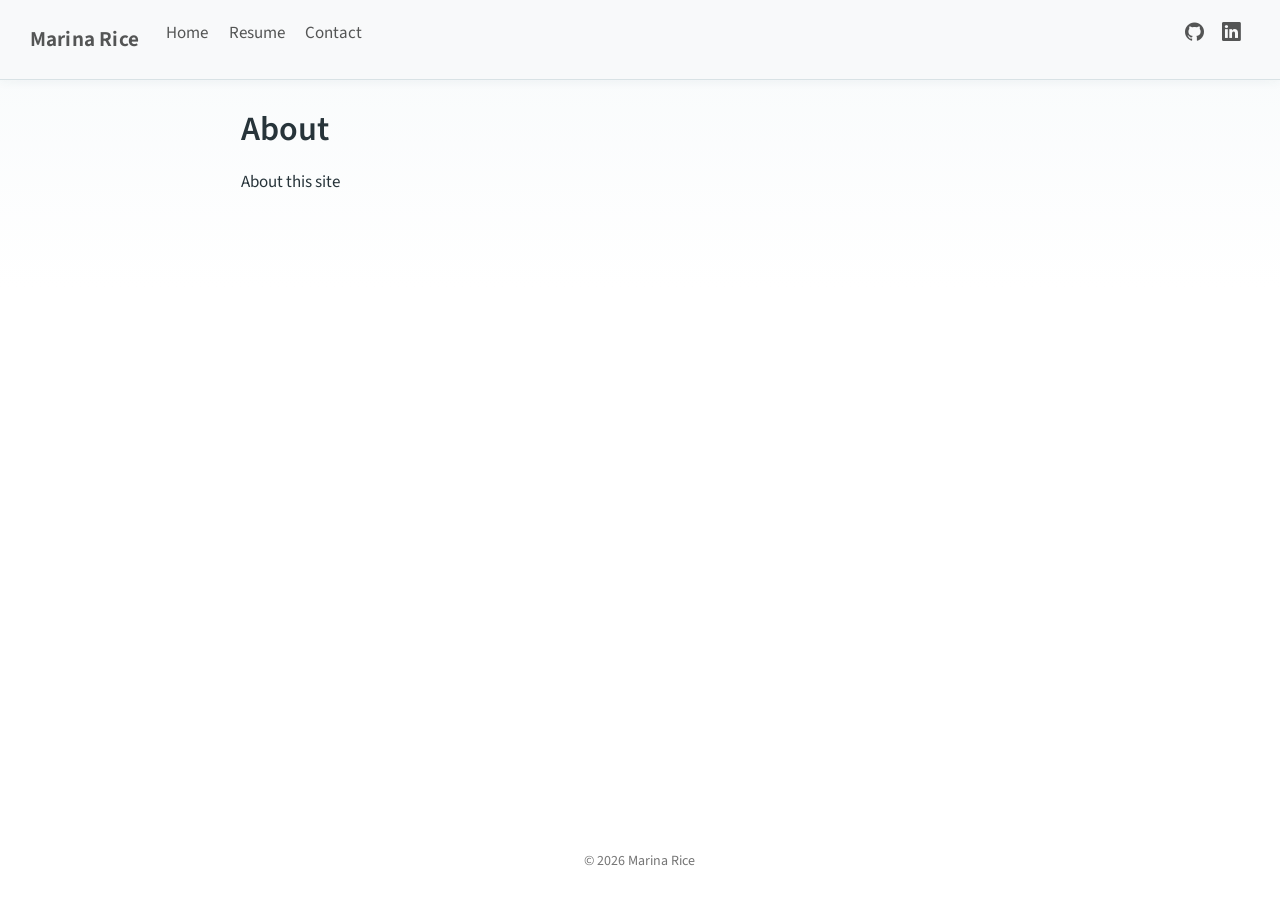
==== about.html @ 22e2a281 "Built site for gh-pages" ====
<!DOCTYPE html>
<html xmlns="http://www.w3.org/1999/xhtml" lang="en" xml:lang="en"><head>

<meta charset="utf-8">
<meta name="generator" content="quarto-1.9.38">

<meta name="viewport" content="width=device-width, initial-scale=1.0, user-scalable=yes">


<title>About – Marina Rice</title>
<style>
/* Default styles provided by pandoc.
** See https://pandoc.org/MANUAL.html#variables-for-html for config info.
*/
code{white-space: pre-wrap;}
span.smallcaps{font-variant: small-caps;}
div.columns{display: flex; gap: min(4vw, 1.5em);}
div.column{flex: auto; overflow-x: auto;}
div.hanging-indent{margin-left: 1.5em; text-indent: -1.5em;}
ul.task-list{list-style: none;}
ul.task-list li input[type="checkbox"] {
  width: 0.8em;
  margin: 0 0.8em 0.2em -1em; /* quarto-specific, see https://github.com/quarto-dev/quarto-cli/issues/4556 */ 
  vertical-align: middle;
}
</style>


<script src="site_libs/quarto-nav/quarto-nav.js"></script>
<script src="site_libs/quarto-nav/headroom.min.js"></script>
<script src="site_libs/clipboard/clipboard.min.js"></script>
<script src="site_libs/quarto-html/quarto.js" type="module"></script>
<script src="site_libs/quarto-html/tabsets/tabsets.js" type="module"></script>
<script src="site_libs/quarto-html/popper.min.js"></script>
<script src="site_libs/quarto-html/tippy.umd.min.js"></script>
<script src="site_libs/quarto-html/anchor.min.js"></script>
<link href="site_libs/quarto-html/tippy.css" rel="stylesheet">
<link href="site_libs/quarto-html/quarto-syntax-highlighting-15634bcf2e68342d4ad2dfa704d543f6.css" rel="stylesheet" id="quarto-text-highlighting-styles">
<script src="site_libs/bootstrap/bootstrap.min.js"></script>
<link href="site_libs/bootstrap/bootstrap-icons.css" rel="stylesheet">
<link href="site_libs/bootstrap/bootstrap-c7ab57aa33037bad7520c6cb9ec7d6ec.min.css" rel="stylesheet" append-hash="true" id="quarto-bootstrap" data-mode="light">
<script id="quarto-search-options" type="application/json">{
  "language": {
    "search-no-results-text": "No results",
    "search-matching-documents-text": "matching documents",
    "search-copy-link-title": "Copy link to search",
    "search-hide-matches-text": "Hide additional matches",
    "search-more-match-text": "more match in this document",
    "search-more-matches-text": "more matches in this document",
    "search-clear-button-title": "Clear",
    "search-text-placeholder": "",
    "search-detached-cancel-button-title": "Cancel",
    "search-submit-button-title": "Submit",
    "search-label": "Search"
  }
}</script>
<style>html{ scroll-behavior: smooth; }</style>


<link rel="stylesheet" href="styles.css">
</head>

<body class="nav-fixed fullcontent quarto-light">

<div id="quarto-search-results"></div>
  <header id="quarto-header" class="headroom fixed-top">
    <nav class="navbar navbar-expand-lg " data-bs-theme="dark">
      <div class="navbar-container container-fluid">
      <div class="navbar-brand-container mx-auto">
    <a class="navbar-brand" href="./index.html">
    <span class="navbar-title">Marina Rice</span>
    </a>
  </div>
          <button class="navbar-toggler" type="button" data-bs-toggle="collapse" data-bs-target="#navbarCollapse" aria-controls="navbarCollapse" role="menu" aria-expanded="false" aria-label="Toggle navigation" onclick="if (window.quartoToggleHeadroom) { window.quartoToggleHeadroom(); }">
  <span class="navbar-toggler-icon"></span>
</button>
          <div class="collapse navbar-collapse" id="navbarCollapse">
            <ul class="navbar-nav navbar-nav-scroll me-auto">
  <li class="nav-item">
    <a class="nav-link" href="./index.html"> 
<span class="menu-text">Home</span></a>
  </li>  
  <li class="nav-item">
    <a class="nav-link" href="./resume.html"> 
<span class="menu-text">Resume</span></a>
  </li>  
  <li class="nav-item">
    <a class="nav-link" href="./contact.html"> 
<span class="menu-text">Contact</span></a>
  </li>  
</ul>
            <ul class="navbar-nav navbar-nav-scroll ms-auto">
  <li class="nav-item compact">
    <a class="nav-link" href="https://github.com/riceroni18"> <i class="bi bi-github" role="img" aria-label="GitHub">
</i> 
<span class="menu-text"></span></a>
  </li>  
  <li class="nav-item compact">
    <a class="nav-link" href="https://www.linkedin.com/in/marina-rice-3071a1a9"> <i class="bi bi-linkedin" role="img" aria-label="LinkedIn">
</i> 
<span class="menu-text"></span></a>
  </li>  
</ul>
          </div> <!-- /navcollapse -->
            <div class="quarto-navbar-tools">
</div>
      </div> <!-- /container-fluid -->
    </nav>
</header>
<!-- content -->
<div id="quarto-content" class="quarto-container page-columns page-rows-contents page-layout-article page-navbar">
<!-- sidebar -->
<!-- margin-sidebar -->
    
<!-- main -->
<main class="content" id="quarto-document-content">

<header id="title-block-header" class="quarto-title-block default">
<div class="quarto-title">
<h1 class="title">About</h1>
</div>



<div class="quarto-title-meta">

    
  
    
  </div>
  


</header>


<p>About this site</p>



</main> <!-- /main -->
<script id="quarto-html-after-body" type="application/javascript">
  window.document.addEventListener("DOMContentLoaded", function (event) {
    const icon = "";
    const anchorJS = new window.AnchorJS();
    anchorJS.options = {
      placement: 'right',
      icon: icon
    };
    anchorJS.add('.anchored');
    const isCodeAnnotation = (el) => {
      for (const clz of el.classList) {
        if (clz.startsWith('code-annotation-')) {                     
          return true;
        }
      }
      return false;
    }
    const onCopySuccess = function(e) {
      // button target
      const button = e.trigger;
      // don't keep focus
      button.blur();
      // flash "checked"
      button.classList.add('code-copy-button-checked');
      var currentTitle = button.getAttribute("title");
      button.setAttribute("title", "Copied!");
      let tooltip;
      if (window.bootstrap) {
        button.setAttribute("data-bs-toggle", "tooltip");
        button.setAttribute("data-bs-placement", "left");
        button.setAttribute("data-bs-title", "Copied!");
        tooltip = new bootstrap.Tooltip(button, 
          { trigger: "manual", 
            customClass: "code-copy-button-tooltip",
            offset: [0, -8]});
        tooltip.show();    
      }
      setTimeout(function() {
        if (tooltip) {
          tooltip.hide();
          button.removeAttribute("data-bs-title");
          button.removeAttribute("data-bs-toggle");
          button.removeAttribute("data-bs-placement");
        }
        button.setAttribute("title", currentTitle);
        button.classList.remove('code-copy-button-checked');
      }, 1000);
      // clear code selection
      e.clearSelection();
    }
    const getTextToCopy = function(trigger) {
      const outerScaffold = trigger.parentElement.cloneNode(true);
      const codeEl = outerScaffold.querySelector('code');
      for (const childEl of codeEl.children) {
        if (isCodeAnnotation(childEl)) {
          childEl.remove();
        }
      }
      return codeEl.innerText;
    }
    const clipboard = new window.ClipboardJS('.code-copy-button:not([data-in-quarto-modal])', {
      text: getTextToCopy
    });
    clipboard.on('success', onCopySuccess);
    if (window.document.getElementById('quarto-embedded-source-code-modal')) {
      const clipboardModal = new window.ClipboardJS('.code-copy-button[data-in-quarto-modal]', {
        text: getTextToCopy,
        container: window.document.getElementById('quarto-embedded-source-code-modal')
      });
      clipboardModal.on('success', onCopySuccess);
    }
      var localhostRegex = new RegExp(/^(?:http|https):\/\/localhost\:?[0-9]*\//);
      var mailtoRegex = new RegExp(/^mailto:/);
        var filterRegex = new RegExp('/' + window.location.host + '/');
      var isInternal = (href) => {
          return filterRegex.test(href) || localhostRegex.test(href) || mailtoRegex.test(href);
      }
      // Inspect non-navigation links and adorn them if external
     var links = window.document.querySelectorAll('a[href]:not(.nav-link):not(.navbar-brand):not(.toc-action):not(.sidebar-link):not(.sidebar-item-toggle):not(.pagination-link):not(.no-external):not([aria-hidden]):not(.dropdown-item):not(.quarto-navigation-tool):not(.about-link)');
      for (var i=0; i<links.length; i++) {
        const link = links[i];
        if (!isInternal(link.href)) {
          // undo the damage that might have been done by quarto-nav.js in the case of
          // links that we want to consider external
          if (link.dataset.originalHref !== undefined) {
            link.href = link.dataset.originalHref;
          }
        }
      }
    function tippyHover(el, contentFn, onTriggerFn, onUntriggerFn) {
      const config = {
        allowHTML: true,
        maxWidth: 500,
        delay: 100,
        arrow: false,
        appendTo: function(el) {
            return el.parentElement;
        },
        interactive: true,
        interactiveBorder: 10,
        theme: 'quarto',
        placement: 'bottom-start',
      };
      if (contentFn) {
        config.content = contentFn;
      }
      if (onTriggerFn) {
        config.onTrigger = onTriggerFn;
      }
      if (onUntriggerFn) {
        config.onUntrigger = onUntriggerFn;
      }
      window.tippy(el, config); 
    }
    const noterefs = window.document.querySelectorAll('a[role="doc-noteref"]');
    for (var i=0; i<noterefs.length; i++) {
      const ref = noterefs[i];
      tippyHover(ref, function() {
        // use id or data attribute instead here
        let href = ref.getAttribute('data-footnote-href') || ref.getAttribute('href');
        try { href = new URL(href).hash; } catch {}
        const id = href.replace(/^#\/?/, "");
        const note = window.document.getElementById(id);
        if (note) {
          return note.innerHTML;
        } else {
          return "";
        }
      });
    }
    const xrefs = window.document.querySelectorAll('a.quarto-xref');
    const processXRef = (id, note) => {
      // Strip column container classes
      const stripColumnClz = (el) => {
        el.classList.remove("page-full", "page-columns");
        if (el.children) {
          for (const child of el.children) {
            stripColumnClz(child);
          }
        }
      }
      stripColumnClz(note)
      if (id === null || id.startsWith('sec-')) {
        // Special case sections, only their first couple elements
        const container = document.createElement("div");
        if (note.children && note.children.length > 2) {
          container.appendChild(note.children[0].cloneNode(true));
          for (let i = 1; i < note.children.length; i++) {
            const child = note.children[i];
            if (child.tagName === "P" && child.innerText === "") {
              continue;
            } else {
              container.appendChild(child.cloneNode(true));
              break;
            }
          }
          if (window.Quarto?.typesetMath) {
            window.Quarto.typesetMath(container);
          }
          return container.innerHTML
        } else {
          if (window.Quarto?.typesetMath) {
            window.Quarto.typesetMath(note);
          }
          return note.innerHTML;
        }
      } else {
        // Remove any anchor links if they are present
        const anchorLink = note.querySelector('a.anchorjs-link');
        if (anchorLink) {
          anchorLink.remove();
        }
        if (window.Quarto?.typesetMath) {
          window.Quarto.typesetMath(note);
        }
        if (note.classList.contains("callout")) {
          return note.outerHTML;
        } else {
          return note.innerHTML;
        }
      }
    }
    for (var i=0; i<xrefs.length; i++) {
      const xref = xrefs[i];
      tippyHover(xref, undefined, function(instance) {
        instance.disable();
        let url = xref.getAttribute('href');
        let hash = undefined; 
        if (url.startsWith('#')) {
          hash = url;
        } else {
          try { hash = new URL(url).hash; } catch {}
        }
        if (hash) {
          const id = hash.replace(/^#\/?/, "");
          const note = window.document.getElementById(id);
          if (note !== null) {
            try {
              const html = processXRef(id, note.cloneNode(true));
              instance.setContent(html);
            } finally {
              instance.enable();
              instance.show();
            }
          } else {
            // See if we can fetch this
            fetch(url.split('#')[0])
            .then(res => res.text())
            .then(html => {
              const parser = new DOMParser();
              const htmlDoc = parser.parseFromString(html, "text/html");
              const note = htmlDoc.getElementById(id);
              if (note !== null) {
                const html = processXRef(id, note);
                instance.setContent(html);
              } 
            }).finally(() => {
              instance.enable();
              instance.show();
            });
          }
        } else {
          // See if we can fetch a full url (with no hash to target)
          // This is a special case and we should probably do some content thinning / targeting
          fetch(url)
          .then(res => res.text())
          .then(html => {
            const parser = new DOMParser();
            const htmlDoc = parser.parseFromString(html, "text/html");
            const note = htmlDoc.querySelector('main.content');
            if (note !== null) {
              // This should only happen for chapter cross references
              // (since there is no id in the URL)
              // remove the first header
              if (note.children.length > 0 && note.children[0].tagName === "HEADER") {
                note.children[0].remove();
              }
              const html = processXRef(null, note);
              instance.setContent(html);
            } 
          }).finally(() => {
            instance.enable();
            instance.show();
          });
        }
      }, function(instance) {
      });
    }
        let selectedAnnoteEl;
        const selectorForAnnotation = ( cell, annotation) => {
          let cellAttr = 'data-code-cell="' + cell + '"';
          let lineAttr = 'data-code-annotation="' +  annotation + '"';
          const selector = 'span[' + cellAttr + '][' + lineAttr + ']';
          return selector;
        }
        const selectCodeLines = (annoteEl) => {
          const doc = window.document;
          const targetCell = annoteEl.getAttribute("data-target-cell");
          const targetAnnotation = annoteEl.getAttribute("data-target-annotation");
          const annoteSpan = window.document.querySelector(selectorForAnnotation(targetCell, targetAnnotation));
          const lines = annoteSpan.getAttribute("data-code-lines").split(",");
          const lineIds = lines.map((line) => {
            return targetCell + "-" + line;
          })
          let top = null;
          let height = null;
          let parent = null;
          if (lineIds.length > 0) {
              //compute the position of the single el (top and bottom and make a div)
              const el = window.document.getElementById(lineIds[0]);
              top = el.offsetTop;
              height = el.offsetHeight;
              parent = el.parentElement.parentElement;
            if (lineIds.length > 1) {
              const lastEl = window.document.getElementById(lineIds[lineIds.length - 1]);
              const bottom = lastEl.offsetTop + lastEl.offsetHeight;
              height = bottom - top;
            }
            if (top !== null && height !== null && parent !== null) {
              // cook up a div (if necessary) and position it 
              let div = window.document.getElementById("code-annotation-line-highlight");
              if (div === null) {
                div = window.document.createElement("div");
                div.setAttribute("id", "code-annotation-line-highlight");
                div.style.position = 'absolute';
                parent.appendChild(div);
              }
              div.style.top = top - 2 + "px";
              div.style.height = height + 4 + "px";
              div.style.left = 0;
              let gutterDiv = window.document.getElementById("code-annotation-line-highlight-gutter");
              if (gutterDiv === null) {
                gutterDiv = window.document.createElement("div");
                gutterDiv.setAttribute("id", "code-annotation-line-highlight-gutter");
                gutterDiv.style.position = 'absolute';
                const codeCell = window.document.getElementById(targetCell);
                const gutter = codeCell.querySelector('.code-annotation-gutter');
                gutter.appendChild(gutterDiv);
              }
              gutterDiv.style.top = top - 2 + "px";
              gutterDiv.style.height = height + 4 + "px";
            }
            selectedAnnoteEl = annoteEl;
          }
        };
        const unselectCodeLines = () => {
          const elementsIds = ["code-annotation-line-highlight", "code-annotation-line-highlight-gutter"];
          elementsIds.forEach((elId) => {
            const div = window.document.getElementById(elId);
            if (div) {
              div.remove();
            }
          });
          selectedAnnoteEl = undefined;
        };
          // Handle positioning of the toggle
      window.addEventListener(
        "resize",
        throttle(() => {
          elRect = undefined;
          if (selectedAnnoteEl) {
            selectCodeLines(selectedAnnoteEl);
          }
        }, 10)
      );
      function throttle(fn, ms) {
      let throttle = false;
      let timer;
        return (...args) => {
          if(!throttle) { // first call gets through
              fn.apply(this, args);
              throttle = true;
          } else { // all the others get throttled
              if(timer) clearTimeout(timer); // cancel #2
              timer = setTimeout(() => {
                fn.apply(this, args);
                timer = throttle = false;
              }, ms);
          }
        };
      }
        // Attach click handler to the DT
        const annoteDls = window.document.querySelectorAll('dt[data-target-cell]');
        for (const annoteDlNode of annoteDls) {
          annoteDlNode.addEventListener('click', (event) => {
            const clickedEl = event.target;
            if (clickedEl !== selectedAnnoteEl) {
              unselectCodeLines();
              const activeEl = window.document.querySelector('dt[data-target-cell].code-annotation-active');
              if (activeEl) {
                activeEl.classList.remove('code-annotation-active');
              }
              selectCodeLines(clickedEl);
              clickedEl.classList.add('code-annotation-active');
            } else {
              // Unselect the line
              unselectCodeLines();
              clickedEl.classList.remove('code-annotation-active');
            }
          });
        }
    const findCites = (el) => {
      const parentEl = el.parentElement;
      if (parentEl) {
        const cites = parentEl.dataset.cites;
        if (cites) {
          return {
            el,
            cites: cites.split(' ')
          };
        } else {
          return findCites(el.parentElement)
        }
      } else {
        return undefined;
      }
    };
    var bibliorefs = window.document.querySelectorAll('a[role="doc-biblioref"]');
    for (var i=0; i<bibliorefs.length; i++) {
      const ref = bibliorefs[i];
      const citeInfo = findCites(ref);
      if (citeInfo) {
        tippyHover(citeInfo.el, function() {
          var popup = window.document.createElement('div');
          citeInfo.cites.forEach(function(cite) {
            var citeDiv = window.document.createElement('div');
            citeDiv.classList.add('hanging-indent');
            citeDiv.classList.add('csl-entry');
            var biblioDiv = window.document.getElementById('ref-' + cite);
            if (biblioDiv) {
              citeDiv.innerHTML = biblioDiv.innerHTML;
            }
            popup.appendChild(citeDiv);
          });
          return popup.innerHTML;
        });
      }
    }
  });
  </script>
</div> <!-- /content -->
<footer class="footer">
  <div class="nav-footer">
    <div class="nav-footer-left">
      &nbsp;
    </div>   
    <div class="nav-footer-center">
<p>© 2026 Marina Rice</p>
</div>
    <div class="nav-footer-right">
      &nbsp;
    </div>
  </div>
</footer>




<script src="site_libs/quarto-html/zenscroll-min.js"></script>
</body></html>
---- site_libs/quarto-html/tippy.css ----
.tippy-box[data-animation=fade][data-state=hidden]{opacity:0}[data-tippy-root]{max-width:calc(100vw - 10px)}.tippy-box{position:relative;background-color:#333;color:#fff;border-radius:4px;font-size:14px;line-height:1.4;white-space:normal;outline:0;transition-property:transform,visibility,opacity}.tippy-box[data-placement^=top]>.tippy-arrow{bottom:0}.tippy-box[data-placement^=top]>.tippy-arrow:before{bottom:-7px;left:0;border-width:8px 8px 0;border-top-color:initial;transform-origin:center top}.tippy-box[data-placement^=bottom]>.tippy-arrow{top:0}.tippy-box[data-placement^=bottom]>.tippy-arrow:before{top:-7px;left:0;border-width:0 8px 8px;border-bottom-color:initial;transform-origin:center bottom}.tippy-box[data-placement^=left]>.tippy-arrow{right:0}.tippy-box[data-placement^=left]>.tippy-arrow:before{border-width:8px 0 8px 8px;border-left-color:initial;right:-7px;transform-origin:center left}.tippy-box[data-placement^=right]>.tippy-arrow{left:0}.tippy-box[data-placement^=right]>.tippy-arrow:before{left:-7px;border-width:8px 8px 8px 0;border-right-color:initial;transform-origin:center right}.tippy-box[data-inertia][data-state=visible]{transition-timing-function:cubic-bezier(.54,1.5,.38,1.11)}.tippy-arrow{width:16px;height:16px;color:#333}.tippy-arrow:before{content:"";position:absolute;border-color:transparent;border-style:solid}.tippy-content{position:relative;padding:5px 9px;z-index:1}
---- site_libs/quarto-html/quarto-syntax-highlighting-15634bcf2e68342d4ad2dfa704d543f6.css ----
/* quarto syntax highlight colors */
:root {
  --quarto-hl-ot-color: #003B4F;
  --quarto-hl-at-color: #657422;
  --quarto-hl-ss-color: #20794D;
  --quarto-hl-an-color: #5E5E5E;
  --quarto-hl-fu-color: #4758AB;
  --quarto-hl-st-color: #20794D;
  --quarto-hl-cf-color: #003B4F;
  --quarto-hl-op-color: #5E5E5E;
  --quarto-hl-er-color: #AD0000;
  --quarto-hl-bn-color: #AD0000;
  --quarto-hl-al-color: #AD0000;
  --quarto-hl-va-color: #111111;
  --quarto-hl-bu-color: inherit;
  --quarto-hl-ex-color: inherit;
  --quarto-hl-pp-color: #AD0000;
  --quarto-hl-in-color: #5E5E5E;
  --quarto-hl-vs-color: #20794D;
  --quarto-hl-wa-color: #5E5E5E;
  --quarto-hl-do-color: #5E5E5E;
  --quarto-hl-im-color: #00769E;
  --quarto-hl-ch-color: #20794D;
  --quarto-hl-dt-color: #AD0000;
  --quarto-hl-fl-color: #AD0000;
  --quarto-hl-co-color: #5E5E5E;
  --quarto-hl-cv-color: #5E5E5E;
  --quarto-hl-cn-color: #8f5902;
  --quarto-hl-sc-color: #5E5E5E;
  --quarto-hl-dv-color: #AD0000;
  --quarto-hl-kw-color: #003B4F;
}

/* other quarto variables */
:root {
  --quarto-font-monospace: SFMono-Regular, Menlo, Monaco, Consolas, "Liberation Mono", "Courier New", monospace;
}

/* syntax highlight based on Pandoc's rules */
pre > code.sourceCode > span {
  color: #003B4F;
}

code.sourceCode > span {
  color: #003B4F;
}

div.sourceCode,
div.sourceCode pre.sourceCode {
  color: #003B4F;
}

/* Normal */
code span {
  color: #003B4F;
}

/* Alert */
code span.al {
  color: #AD0000;
  font-style: inherit;
}

/* Annotation */
code span.an {
  color: #5E5E5E;
  font-style: inherit;
}

/* Attribute */
code span.at {
  color: #657422;
  font-style: inherit;
}

/* BaseN */
code span.bn {
  color: #AD0000;
  font-style: inherit;
}

/* BuiltIn */
code span.bu {
  font-style: inherit;
}

/* ControlFlow */
code span.cf {
  color: #003B4F;
  font-weight: bold;
  font-style: inherit;
}

/* Char */
code span.ch {
  color: #20794D;
  font-style: inherit;
}

/* Constant */
code span.cn {
  color: #8f5902;
  font-style: inherit;
}

/* Comment */
code span.co {
  color: #5E5E5E;
  font-style: inherit;
}

/* CommentVar */
code span.cv {
  color: #5E5E5E;
  font-style: italic;
}

/* Documentation */
code span.do {
  color: #5E5E5E;
  font-style: italic;
}

/* DataType */
code span.dt {
  color: #AD0000;
  font-style: inherit;
}

/* DecVal */
code span.dv {
  color: #AD0000;
  font-style: inherit;
}

/* Error */
code span.er {
  color: #AD0000;
  font-style: inherit;
}

/* Extension */
code span.ex {
  font-style: inherit;
}

/* Float */
code span.fl {
  color: #AD0000;
  font-style: inherit;
}

/* Function */
code span.fu {
  color: #4758AB;
  font-style: inherit;
}

/* Import */
code span.im {
  color: #00769E;
  font-style: inherit;
}

/* Information */
code span.in {
  color: #5E5E5E;
  font-style: inherit;
}

/* Keyword */
code span.kw {
  color: #003B4F;
  font-weight: bold;
  font-style: inherit;
}

/* Operator */
code span.op {
  color: #5E5E5E;
  font-style: inherit;
}

/* Other */
code span.ot {
  color: #003B4F;
  font-style: inherit;
}

/* Preprocessor */
code span.pp {
  color: #AD0000;
  font-style: inherit;
}

/* SpecialChar */
code span.sc {
  color: #5E5E5E;
  font-style: inherit;
}

/* SpecialString */
code span.ss {
  color: #20794D;
  font-style: inherit;
}

/* String */
code span.st {
  color: #20794D;
  font-style: inherit;
}

/* Variable */
code span.va {
  color: #111111;
  font-style: inherit;
}

/* VerbatimString */
code span.vs {
  color: #20794D;
  font-style: inherit;
}

/* Warning */
code span.wa {
  color: #5E5E5E;
  font-style: italic;
}

.prevent-inlining {
  content: "</";
}

/*# sourceMappingURL=f23921c56f73e400b49028c9186a1aa0.css.map */
---- styles.css ----
/* ---------- Site colors ---------- */

:root {
  --primary: #315f72;
  --primary-dark: #234653;
  --accent: #8a6f9e;
  --soft-blue: #eef5f7;
  --soft-purple: #f4f0f7;
  --text: #27343a;
  --muted: #5d6a70;
  --border: #d9e2e5;
  --card-background: #ffffff;
}

/* ---------- General page styling ---------- */

body {
  color: var(--text);
  background:
    linear-gradient(
      180deg,
      #f7fafb 0%,
      #ffffff 32%,
      #ffffff 100%
    );
}

main {
  max-width: 1150px;
}

p,
li {
  line-height: 1.75;
}

h2 {
  margin-top: 4rem;
  margin-bottom: 1.25rem;
  padding-bottom: 0.55rem;
  border-bottom: 2px solid var(--border);
  color: var(--primary-dark);
}

h2::after {
  content: "";
  display: block;
  width: 65px;
  height: 3px;
  margin-top: 0.55rem;
  background: linear-gradient(
    90deg,
    var(--primary),
    var(--accent)
  );
  border-radius: 999px;
}

/* ---------- Navigation ---------- */

.navbar {
  border-bottom: 1px solid var(--border);
  box-shadow: 0 2px 10px rgba(35, 70, 83, 0.05);
}

.navbar-brand {
  font-weight: 650;
  letter-spacing: 0.01em;
}

/* ---------- Hero section ---------- */

.hero {
  position: relative;
  overflow: hidden;
  text-align: center;
  max-width: 1000px;
  margin: 0 auto 2rem;
  padding: 6rem 2rem 5rem;
  border-radius: 0 0 28px 28px;
  background:
    radial-gradient(
      circle at top right,
      rgba(138, 111, 158, 0.13),
      transparent 32%
    ),
    radial-gradient(
      circle at bottom left,
      rgba(49, 95, 114, 0.14),
      transparent 34%
    );
}

.hero::before {
  content: "";
  position: absolute;
  top: 38px;
  right: 8%;
  width: 90px;
  height: 90px;
  border: 2px solid rgba(49, 95, 114, 0.12);
  border-radius: 50%;
}

.hero::after {
  content: "";
  position: absolute;
  bottom: 42px;
  left: 8%;
  width: 55px;
  height: 55px;
  background: rgba(138, 111, 158, 0.09);
  border-radius: 16px;
  transform: rotate(25deg);
}

.hero > * {
  position: relative;
  z-index: 1;
}

.hero h1 {
  margin-bottom: 0.8rem;
  font-size: clamp(3rem, 7vw, 5rem);
  font-weight: 750;
  letter-spacing: -0.04em;
  color: var(--primary-dark);
}

.hero h2 {
  margin-top: 2.5rem;
  border-bottom: none;
  font-size: 1.55rem;
  font-weight: 500;
  color: var(--primary);
}

.hero h2::after {
  display: none;
}

.hero p {
  max-width: 780px;
  margin: 0 auto 2rem;
  font-size: 1.12rem;
  color: var(--muted);
}

.hero em {
  display: block;
  max-width: 760px;
  margin: 0 auto 1.75rem;
  font-size: 1.25rem;
  color: var(--accent);
}

/* ---------- Buttons ---------- */

.btn {
  margin: 0.35rem;
  padding: 0.7rem 1.15rem;
  border-radius: 999px;
  font-weight: 600;
  transition:
    transform 0.2s ease,
    box-shadow 0.2s ease;
}

.btn:hover {
  transform: translateY(-3px);
  box-shadow: 0 8px 18px rgba(35, 70, 83, 0.16);
}

.btn-primary {
  background-color: var(--primary);
  border-color: var(--primary);
}

.btn-primary:hover {
  background-color: var(--primary-dark);
  border-color: var(--primary-dark);
}

/* ---------- Project cards ---------- */

.project-card {
  position: relative;
  overflow: hidden;
  min-height: 100%;
  margin-bottom: 1.5rem;
  padding: 2rem;
  border: 1px solid var(--border);
  border-radius: 18px;
  background: var(--card-background);
  box-shadow: 0 6px 18px rgba(35, 70, 83, 0.06);
  transition:
    transform 0.25s ease,
    box-shadow 0.25s ease,
    border-color 0.25s ease;
}

.project-card::before {
  content: "";
  position: absolute;
  top: 0;
  left: 0;
  width: 100%;
  height: 5px;
  background: linear-gradient(
    90deg,
    var(--primary),
    var(--accent)
  );
}

.project-card:hover {
  transform: translateY(-8px);
  border-color: rgba(49, 95, 114, 0.35);
  box-shadow: 0 16px 32px rgba(35, 70, 83, 0.12);
}

.project-card h3 {
  margin-top: 0.3rem;
  color: var(--primary);
}

.project-card h3 a {
  text-decoration: none;
}

.project-card h3 a:hover {
  color: var(--accent);
}

/* ---------- Skills ---------- */

.skills {
  display: flex;
  flex-wrap: wrap;
  gap: 0.65rem;
}

.skills code {
  display: inline-block;
  padding: 0.5rem 0.85rem;
  border: 1px solid #dbe6e9;
  border-radius: 999px;
  background: var(--soft-blue);
  color: var(--primary-dark);
  font-family: inherit;
  font-size: 0.95rem;
}

/* ---------- Lists and links ---------- */

a {
  color: var(--primary);
}

a:hover {
  color: var(--accent);
}

ul li {
  margin-bottom: 0.75rem;
}

/* ---------- Gentle entrance animation ---------- */

.hero,
.project-card,
main section {
  animation: fade-up 0.6s ease both;
}

@keyframes fade-up {
  from {
    opacity: 0;
    transform: translateY(12px);
  }

  to {
    opacity: 1;
    transform: translateY(0);
  }
}

/* Respect reduced-motion accessibility settings */

@media (prefers-reduced-motion: reduce) {
  *,
  *::before,
  *::after {
    animation: none !important;
    transition: none !important;
  }
}

/* ---------- Mobile layout ---------- */

@media (max-width: 700px) {
  .hero {
    padding: 4rem 1.25rem 3rem;
  }

  .hero h1 {
    font-size: 3rem;
  }

  .hero h2 {
    font-size: 1.2rem;
  }

  .project-card {
    padding: 1.5rem;
  }
}

.project-label {
  display: inline-block;
  margin-bottom: 0.8rem;
  font-size: 0.76rem;
  font-weight: 700;
  letter-spacing: 0.09em;
  color: var(--accent);
}
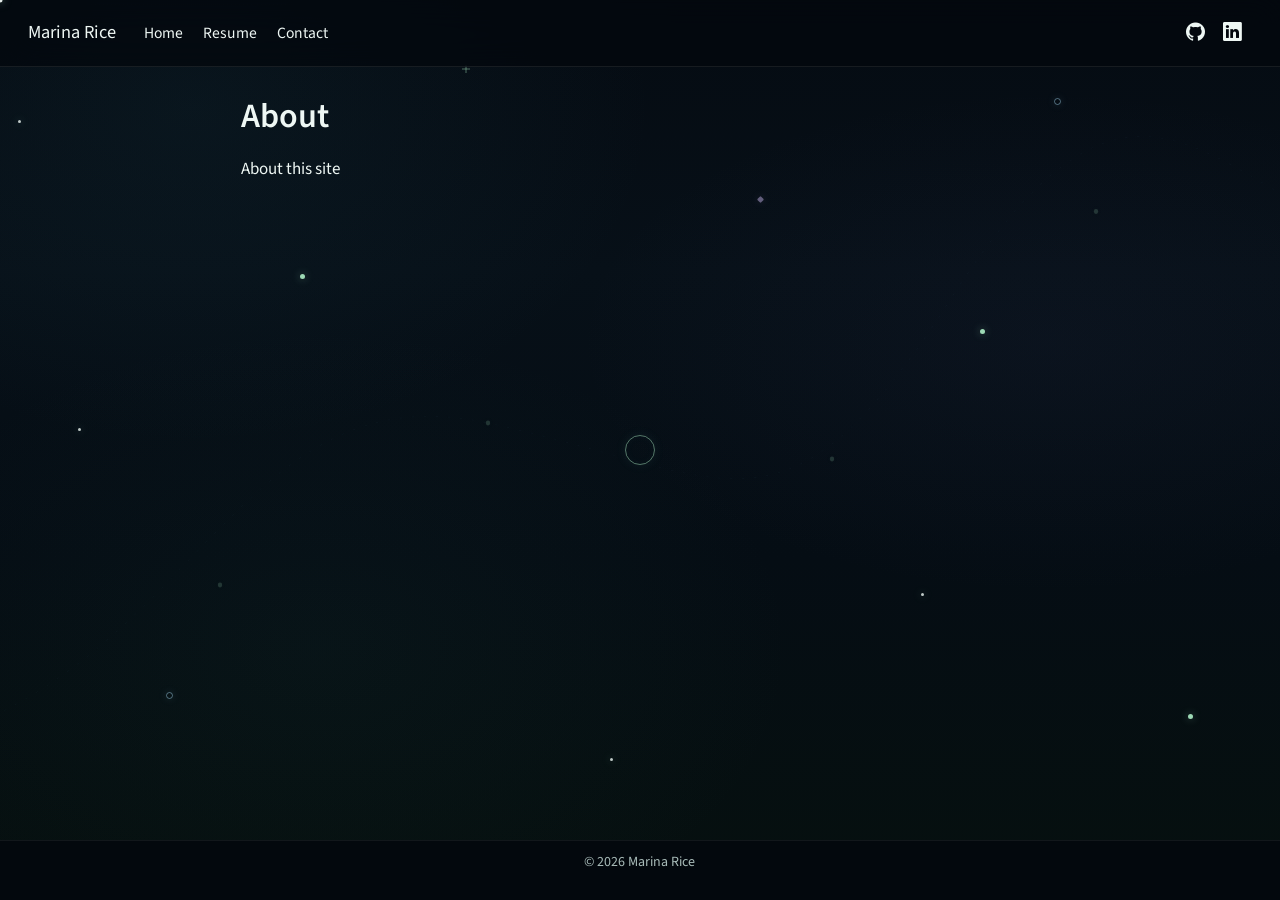
==== commit 5de94ffc: "Built site for gh-pages" ====
--- a/about.html
+++ b/about.html
@@ -55,6 +55,7 @@
   }
 }</script>
 <style>html{ scroll-behavior: smooth; }</style>
+<script src="./interactions.js" defer=""></script>
 
 
 <link rel="stylesheet" href="styles.css">
@@ -212,7 +213,7 @@
     }
       var localhostRegex = new RegExp(/^(?:http|https):\/\/localhost\:?[0-9]*\//);
       var mailtoRegex = new RegExp(/^mailto:/);
-        var filterRegex = new RegExp('/' + window.location.host + '/');
+        var filterRegex = new RegExp("https:\/\/riceroni18\.github\.io\/");
       var isInternal = (href) => {
           return filterRegex.test(href) || localhostRegex.test(href) || mailtoRegex.test(href);
       }
--- a/styles.css
+++ b/styles.css
@@ -1,292 +1,331 @@
-/* ---------- Site colors ---------- */
-
+/* =========================================================
+   MARINA RICE — PORTFOLIO
+   Scientific exploration / organic space theme
+   ========================================================= */
 :root {
-  --primary: #315f72;
-  --primary-dark: #234653;
-  --accent: #8a6f9e;
-  --soft-blue: #eef5f7;
-  --soft-purple: #f4f0f7;
-  --text: #27343a;
-  --muted: #5d6a70;
-  --border: #d9e2e5;
-  --card-background: #ffffff;
-}
-
-/* ---------- General page styling ---------- */
-
+  --space: #071018;
+  --space-deep: #03080d;
+  --space-soft: #0d1b25;
+  --text: #eef7f4;
+  --muted: #a8bbb8;
+  --bio-green: #9dd9b5;
+  --bio-teal: #79c7c5;
+  --bio-blue: #8fbdd3;
+  --bio-purple: #b7a7d9;
+  --glass: rgba(13, 27, 37, 0.72);
+  --border: rgba(157, 217, 181, 0.18);
+}
+/* ---------------- BASE ---------------- */
+html {
+  scroll-behavior: smooth;
+}
 body {
+  margin: 0;
   color: var(--text);
-  background:
-    linear-gradient(
-      180deg,
-      #f7fafb 0%,
-      #ffffff 32%,
-      #ffffff 100%
-    );
-}
-
-main {
-  max-width: 1150px;
-}
-
-p,
-li {
-  line-height: 1.75;
-}
-
-h2 {
-  margin-top: 4rem;
-  margin-bottom: 1.25rem;
-  padding-bottom: 0.55rem;
-  border-bottom: 2px solid var(--border);
-  color: var(--primary-dark);
-}
-
-h2::after {
-  content: "";
-  display: block;
-  width: 65px;
-  height: 3px;
-  margin-top: 0.55rem;
-  background: linear-gradient(
-    90deg,
-    var(--primary),
-    var(--accent)
-  );
-  border-radius: 999px;
-}
-
-/* ---------- Navigation ---------- */
-
-.navbar {
-  border-bottom: 1px solid var(--border);
-  box-shadow: 0 2px 10px rgba(35, 70, 83, 0.05);
-}
-
-.navbar-brand {
-  font-weight: 650;
-  letter-spacing: 0.01em;
-}
-
-/* ---------- Hero section ---------- */
-
-.hero {
-  position: relative;
-  overflow: hidden;
-  text-align: center;
-  max-width: 1000px;
-  margin: 0 auto 2rem;
-  padding: 6rem 2rem 5rem;
-  border-radius: 0 0 28px 28px;
+
   background:
     radial-gradient(
-      circle at top right,
-      rgba(138, 111, 158, 0.13),
+      ellipse at 15% 12%,
+      rgba(40, 100, 115, 0.10),
+      transparent 30%
+    ),
+    radial-gradient(
+      ellipse at 82% 38%,
+      rgba(70, 70, 125, 0.07),
       transparent 32%
     ),
     radial-gradient(
-      circle at bottom left,
-      rgba(49, 95, 114, 0.14),
-      transparent 34%
+      ellipse at 25% 72%,
+      rgba(45, 105, 90, 0.07),
+      transparent 35%
+    ),
+    linear-gradient(
+      180deg,
+      #050b12 0%,
+      #071018 30%,
+      #050d14 62%,
+      #06100f 100%
     );
-}
-
-.hero::before {
-  content: "";
-  position: absolute;
-  top: 38px;
-  right: 8%;
-  width: 90px;
-  height: 90px;
-  border: 2px solid rgba(49, 95, 114, 0.12);
-  border-radius: 50%;
-}
-
-.hero::after {
-  content: "";
-  position: absolute;
-  bottom: 42px;
-  left: 8%;
-  width: 55px;
-  height: 55px;
-  background: rgba(138, 111, 158, 0.09);
-  border-radius: 16px;
-  transform: rotate(25deg);
-}
-
-.hero > * {
+
+  background-attachment: fixed;
+}
+main {
+  max-width: none;
+}
+#quarto-content {
+  overflow: hidden;
   position: relative;
   z-index: 1;
 }
-
-.hero h1 {
-  margin-bottom: 0.8rem;
-  font-size: clamp(3rem, 7vw, 5rem);
-  font-weight: 750;
-  letter-spacing: -0.04em;
-  color: var(--primary-dark);
-}
-
-.hero h2 {
-  margin-top: 2.5rem;
-  border-bottom: none;
-  font-size: 1.55rem;
+/* ---------------- NAVIGATION ---------------- */
+.navbar {
+  background: rgba(3, 8, 13, 0.72) !important;
+  backdrop-filter: blur(16px);
+  border-bottom: 1px solid rgba(255,255,255,0.08);
+}
+.navbar-brand,
+.navbar-nav .nav-link {
+  color: var(--text) !important;
+}
+.navbar-nav .nav-link:hover {
+  color: var(--bio-green) !important;
+}
+/* ---------------- HERO ---------------- */
+.space-hero {
+  position: relative;
+  min-height: calc(100vh - 55px);
+  display: flex;
+  flex-direction: column;
+  align-items: center;
+  justify-content: center;
+  padding: 4rem 2rem;
+  text-align: center;
+  isolation: isolate;
+}
+.space-hero::before {
+  content: "";
+  position: absolute;
+  width: 620px;
+  height: 620px;
+  left: 50%;
+  top: 50%;
+  transform: translate(-50%, -50%);
+  background:
+    radial-gradient(
+      circle,
+      rgba(121, 199, 197, 0.13),
+      rgba(143, 189, 211, 0.05) 35%,
+      transparent 68%
+    );
+  filter: blur(15px);
+  z-index: -1;
+}
+
+.hero-content {
+  max-width: 950px;
+}
+.hero-content h1 {
+  margin: 0;
+  font-size: clamp(4rem, 10vw, 8rem);
+  font-weight: 800;
+  letter-spacing: -0.06em;
+  color: var(--text);
+}
+.hero-content h2 {
+  margin: 1.5rem 0;
+  border: 0;
+  font-size: clamp(1rem, 2.2vw, 1.4rem);
   font-weight: 500;
-  color: var(--primary);
-}
-
-.hero h2::after {
+  letter-spacing: .09em;
+  text-transform: uppercase;
+  color: var(--bio-green);
+}
+.hero-content h2::after {
   display: none;
 }
-
-.hero p {
-  max-width: 780px;
-  margin: 0 auto 2rem;
-  font-size: 1.12rem;
+.hero-content p {
+  max-width: 700px;
+  margin: 1.5rem auto 2rem;
+  font-size: 1.15rem;
+  line-height: 1.8;
   color: var(--muted);
 }
-
-.hero em {
-  display: block;
-  max-width: 760px;
-  margin: 0 auto 1.75rem;
-  font-size: 1.25rem;
-  color: var(--accent);
-}
-
-/* ---------- Buttons ---------- */
-
+/* ---------------- BUTTONS ---------------- */
 .btn {
-  margin: 0.35rem;
-  padding: 0.7rem 1.15rem;
+  margin: .4rem;
+  padding: .75rem 1.25rem;
   border-radius: 999px;
   font-weight: 600;
   transition:
-    transform 0.2s ease,
-    box-shadow 0.2s ease;
-}
-
-.btn:hover {
+    transform .2s ease,
+    box-shadow .2s ease,
+    background .2s ease;
+}
+.btn-primary {
+  background: var(--bio-green);
+  border-color: var(--bio-green);
+  color: #071018;
+}
+.btn-primary:hover {
   transform: translateY(-3px);
-  box-shadow: 0 8px 18px rgba(35, 70, 83, 0.16);
-}
-
-.btn-primary {
-  background-color: var(--primary);
-  border-color: var(--primary);
-}
-
-.btn-primary:hover {
-  background-color: var(--primary-dark);
-  border-color: var(--primary-dark);
-}
-
-/* ---------- Project cards ---------- */
-
-.project-card {
+  background: #b7e8c8;
+  border-color: #b7e8c8;
+  color: #071018;
+  box-shadow:
+    0 8px 30px rgba(157,217,181,.2);
+}
+.btn-outline-light:hover {
+  transform: translateY(-3px);
+}
+.scroll-cue {
+  position: absolute;
+  bottom: 3rem;
+  left: 50%;
+  transform: translateX(-50%);
+  font-size: .72rem;
+  letter-spacing: .18em;
+  color: var(--muted);
+  animation: float-cue 2s ease-in-out infinite;
+}
+@keyframes float-cue {
+  0%, 100% {
+    transform: translate(-50%, 0);
+  }
+  50% {
+    transform: translate(-50%, 8px);
+  }
+}
+/* ---------------- PORTFOLIO SECTIONS ---------------- */
+.portfolio-section {
   position: relative;
-  overflow: hidden;
-  min-height: 100%;
-  margin-bottom: 1.5rem;
-  padding: 2rem;
-  border: 1px solid var(--border);
-  border-radius: 18px;
-  background: var(--card-background);
-  box-shadow: 0 6px 18px rgba(35, 70, 83, 0.06);
+  width: min(1100px, calc(100% - 3rem));
+  margin: 0 auto;
+  padding: 8rem 0;
+  opacity: 0.35;
+  transform:
+    translateY(70px)
+    scale(0.94);
+  filter: blur(3px);
   transition:
-    transform 0.25s ease,
-    box-shadow 0.25s ease,
-    border-color 0.25s ease;
-}
-
-.project-card::before {
+    opacity 0.8s ease,
+    transform 0.9s cubic-bezier(0.16, 1, 0.3, 1),
+    filter 0.8s ease;
+}
+.portfolio-section h2 {
+  margin: 0 0 2rem;
+  padding: 0;
+  border: 0;
+  font-size: clamp(2.3rem, 5vw, 4rem);
+  font-weight: 750;
+  letter-spacing: -0.035em;
+  color: var(--text);
+}
+.portfolio-section h2::after {
   content: "";
-  position: absolute;
-  top: 0;
-  left: 0;
-  width: 100%;
-  height: 5px;
-  background: linear-gradient(
-    90deg,
-    var(--primary),
-    var(--accent)
-  );
-}
-
-.project-card:hover {
-  transform: translateY(-8px);
-  border-color: rgba(49, 95, 114, 0.35);
-  box-shadow: 0 16px 32px rgba(35, 70, 83, 0.12);
-}
-
-.project-card h3 {
-  margin-top: 0.3rem;
-  color: var(--primary);
-}
-
-.project-card h3 a {
-  text-decoration: none;
-}
-
-.project-card h3 a:hover {
-  color: var(--accent);
-}
-
-/* ---------- Skills ---------- */
-
+  display: block;
+  width: 70px;
+  height: 3px;
+  margin-top: 1rem;
+  border-radius: 999px;
+  background:
+    linear-gradient(
+      90deg,
+      var(--bio-green),
+      var(--bio-purple)
+    );
+}
+.portfolio-section p {
+  max-width: 820px;
+  font-size: 1.08rem;
+  line-height: 1.85;
+  color: var(--muted);
+}
+/* ---------------- PROJECT WORLDS ---------------- */
+.project-grid {
+  display: grid;
+  grid-template-columns:
+    repeat(2, minmax(0, 1fr));
+  gap: 2rem;
+  margin-top: 3rem;
+}
+.project-world {
+  position: relative;
+  min-height: 330px;
+}
+
+.project-world h3 {
+  position: relative;
+  z-index: 1;
+  margin-top: 0;
+  font-size: 1.55rem;
+  color: var(--text);
+}
+.project-world strong {
+  color: var(--bio-green);
+}
+.project-world code,
+.skills code {
+  display: inline-block;
+  margin: .2rem;
+  padding: .4rem .7rem;
+  border:
+    1px solid rgba(157,217,181,.14);
+  border-radius: 999px;
+  background:
+    rgba(157,217,181,.08);
+  color: var(--bio-green);
+  font-family: inherit;
+  font-size: .85rem;
+}
+/* ---------------- CONSERVATION ---------------- */
+#conservation {
+  margin-top: 3rem;
+  margin-bottom: 3rem;
+  padding-left: 3rem;
+  padding-right: 3rem;
+  border: none;
+  border-radius: 0;
+  background: transparent;
+}
+/* ---------------- SKILLS ---------------- */
 .skills {
   display: flex;
   flex-wrap: wrap;
-  gap: 0.65rem;
-}
-
+  gap: .7rem;
+  margin-top: 2rem;
+}
 .skills code {
-  display: inline-block;
-  padding: 0.5rem 0.85rem;
-  border: 1px solid #dbe6e9;
-  border-radius: 999px;
-  background: var(--soft-blue);
-  color: var(--primary-dark);
-  font-family: inherit;
-  font-size: 0.95rem;
-}
-
-/* ---------- Lists and links ---------- */
-
+  padding: .65rem 1rem;
+  font-size: .95rem;
+}
+/* ---------------- CONNECT ---------------- */
+.connect-section {
+  text-align: center;
+  padding-bottom: 10rem;
+}
+.connect-section h2::after {
+  margin-left: auto;
+  margin-right: auto;
+}
+.connect-section p {
+  margin-left: auto;
+  margin-right: auto;
+}
 a {
-  color: var(--primary);
-}
-
+  color: var(--bio-teal);
+}
 a:hover {
-  color: var(--accent);
-}
-
-ul li {
-  margin-bottom: 0.75rem;
-}
-
-/* ---------- Gentle entrance animation ---------- */
-
-.hero,
-.project-card,
-main section {
-  animation: fade-up 0.6s ease both;
-}
-
-@keyframes fade-up {
-  from {
-    opacity: 0;
-    transform: translateY(12px);
-  }
-
-  to {
-    opacity: 1;
-    transform: translateY(0);
-  }
-}
-
-/* Respect reduced-motion accessibility settings */
-
+  color: var(--bio-green);
+}
+/* ---------------- FOOTER ---------------- */
+.nav-footer {
+  color: var(--muted);
+  background: var(--space-deep);
+  border-top:
+    1px solid rgba(255,255,255,.06);
+}
+@media (max-width: 760px) {
+  .space-hero {
+    min-height: 90vh;
+  }
+  .hero-content h1 {
+    font-size: 3.7rem;
+  }
+  .project-grid {
+    grid-template-columns: 1fr;
+  }
+  .project-world {
+    min-height: auto;
+  }
+  .portfolio-section {
+    padding: 5rem 0;
+  }
+  #conservation {
+    padding-left: 1.5rem;
+    padding-right: 1.5rem;
+  }
+}
+/* ---------------- ACCESSIBILITY ---------------- */
 @media (prefers-reduced-motion: reduce) {
   *,
   *::before,
@@ -295,32 +334,2882 @@
     transition: none !important;
   }
 }
-
-/* ---------- Mobile layout ---------- */
+/* =========================================================
+   INTERACTIVE ENVIRONMENT — LAYER 1
+   ========================================================= */
+.environment {
+  position: fixed;
+  inset: 0;
+  overflow: hidden;
+  pointer-events: none;
+  z-index: 0;
+}
+.parallax-layer {
+  position: absolute;
+  inset: -100px;
+  will-change: transform;
+}
+.ambient-particle {
+  position: absolute;
+  width: 3px;
+  height: 3px;
+  border-radius: 50%;
+  background: rgba(238, 247, 244, 0.8);
+  box-shadow:
+    0 0 8px rgba(157, 217, 181, 0.45);
+  animation: particle-pulse 4s ease-in-out infinite;
+}
+.ambient-particle:nth-child(3n) {
+  width: 5px;
+  height: 5px;
+  background: var(--bio-green);
+}
+.ambient-particle:nth-child(4n) {
+  animation-delay: -2s;
+}
+@keyframes particle-pulse {
+  0%,
+  100% {
+    opacity: 0.25;
+    transform: scale(0.8);
+  }
+  50% {
+    opacity: 0.9;
+    transform: scale(1.3);
+  }
+}
+
+.hero-content,
+.scroll-cue {
+  position: relative;
+  z-index: 3;
+}
+/* =========================================================
+   SCROLL JOURNEY — CONTENT DEPTH
+   ========================================================= */
+.portfolio-section.in-view {
+  opacity: 1;
+  transform:
+    translateY(0)
+    scale(1);
+  filter: blur(0);
+}
+.portfolio-section.passed {
+  opacity: 0.6;
+  transform:
+    translateY(-25px)
+    scale(0.98);
+  filter: blur(0);
+}
+#conservation.in-view {
+  opacity: 1;
+}
+@media (prefers-reduced-motion: reduce) {
+  .portfolio-section,
+  .portfolio-section.in-view,
+  .portfolio-section.passed {
+    opacity: 1;
+    transform: none;
+    filter: none;
+  }
+}
+/* =========================================================
+   PROJECT WORLD 01 — GENOME ANNOTATION
+   ========================================================= */
+.genome-world {
+  min-height: 540px;
+  display: flex;
+  align-items: center;
+  justify-content: center;
+  grid-column: 1 / -1;
+  padding: 4rem 5rem;
+  gap: 5rem;
+  margin-top: 4rem;
+  margin-bottom: 10rem;
+}
+.genome-visual {
+  position: relative;
+  width: 360px;
+  height: 360px;
+  flex: 0 0 360px;
+  display: flex;
+  align-items: center;
+  justify-content: center;
+  transition:
+    transform 0.7s cubic-bezier(0.16, 1, 0.3, 1),
+    filter 0.7s ease;
+}
+.genome-orbit {
+  position: absolute;
+  top: 50%;
+  left: 50%;
+  border-radius: 50%;
+  border:
+    1px solid rgba(157, 217, 181, 0.18);
+  transform:
+    translate(-50%, -50%)
+    rotate(-18deg);
+  pointer-events: none;
+}
+.orbit-outer {
+  width: 310px;
+  height: 190px;
+  box-shadow:
+    0 0 35px rgba(121, 199, 197, 0.05);
+}
+.orbit-inner {
+  width: 225px;
+  height: 135px;
+  transform:
+    translate(-50%, -50%)
+    rotate(42deg);
+  border-color:
+    rgba(183, 167, 217, 0.20);
+}
+.orbit-outer::after {
+  content: "";
+  position: absolute;
+  width: 8px;
+  height: 8px;
+  top: 48%;
+  left: -4px;
+  border-radius: 50%;
+  background: var(--bio-green);
+  box-shadow:
+    0 0 14px rgba(157, 217, 181, 0.8);
+  animation:
+    genome-signal 5s ease-in-out infinite;
+}
+@keyframes genome-signal {
+  0%,
+  100% {
+    opacity: 0.35;
+    transform: scale(0.8);
+  }
+  50% {
+    opacity: 1;
+    transform: scale(1.5);
+  }
+}
+.genome-core {
+  position: relative;
+  width: 95px;
+  height: 215px;
+  filter:
+    drop-shadow(
+      0 0 18px rgba(121, 199, 197, 0.15)
+    );
+}
+.genome-strand {
+  position: absolute;
+  top: 0;
+  width: 42px;
+  height: 100%;
+  border-radius: 50%;
+  border:
+    2px solid rgba(157, 217, 181, 0.65);
+}
+.strand-a {
+  left: 16px;
+  transform:
+    rotate(14deg);
+  border-left-color:
+    rgba(157, 217, 181, 0.9);
+  border-right-color:
+    rgba(121, 199, 197, 0.15);
+}
+.strand-b {
+  right: 16px;
+  transform:
+    rotate(-14deg);
+  border-right-color:
+    rgba(143, 189, 211, 0.85);
+  border-left-color:
+    rgba(183, 167, 217, 0.14);
+}
+.domain-node {
+  position: absolute;
+  width: 11px;
+  height: 11px;
+  border-radius: 50%;
+  background: var(--bio-green);
+  border:
+    2px solid rgba(238, 247, 244, 0.75);
+  box-shadow:
+    0 0 15px rgba(157, 217, 181, 0.45);
+  transition:
+    transform 0.35s ease,
+    box-shadow 0.35s ease;
+  animation:
+    pipeline-node 4.8s ease-in-out infinite;
+}
+.node-1 {
+  top: 22px;
+  left: 8px;
+  animation-delay: 0s;
+}
+.node-2 {
+  top: 76px;
+  right: 5px;
+  animation-delay: 1.2s;
+}
+.node-3 {
+  bottom: 68px;
+  left: 3px;
+  animation-delay: 2.4s;
+}
+.node-4 {
+  bottom: 18px;
+  right: 12px;
+  animation-delay: 3.6s;
+}
+.project-world-info {
+  position: relative;
+  max-width: 470px;
+  margin-left: 0;
+  z-index: 3;
+  transition:
+    transform 0.6s cubic-bezier(0.16, 1, 0.3, 1);
+  width: min(100%, 470px);
+}
+.project-kicker {
+  display: inline-block;
+  margin-bottom: 0.65rem;
+  color: var(--bio-green);
+  font-size: 0.72rem;
+  font-weight: 700;
+  letter-spacing: 0.16em;
+}
+.project-world-info h3 {
+  margin-top: 0;
+  font-size:
+    clamp(1.8rem, 3vw, 2.7rem);
+  line-height: 1.12;
+  max-width: 470px;
+}
+.project-world-info p {
+  color: var(--muted);
+  line-height: 1.75;
+  max-width: 460px;
+}
+.project-tech {
+  margin-top: 1.3rem;
+}
+.explore-project {
+  display: inline-block;
+  margin-top: 1.5rem;
+  color: var(--bio-green);
+  font-size: 0.78rem;
+  font-weight: 700;
+  letter-spacing: 0.14em;
+  opacity: 0.65;
+  transition:
+    opacity 0.3s ease,
+    transform 0.3s ease;
+}
+.genome-world:hover .genome-visual {
+  filter:
+    drop-shadow(
+      0 0 30px rgba(121, 199, 197, 0.13)
+    );
+}
+.genome-world:hover .project-world-info {
+  transform:
+    translateX(8px);
+}
+.genome-world:hover .explore-project {
+  opacity: 1;
+  transform:
+    translateX(5px);
+}
+@media (max-width: 800px) {
+  .genome-world {
+    flex-direction: column;
+    min-height: 620px;
+    text-align: center;
+  }
+  .project-world-info {
+    margin-left: 0;
+    margin-top: 1.5rem;
+  }
+  .genome-visual {
+    width: 240px;
+    height: 240px;
+    flex-basis: 240px;
+  }
+}
+/* =========================================================
+   GENOME WORLD — COMPOSITION REFINEMENT
+   ========================================================= */
+@media (max-width: 800px) {
+  .genome-world {
+    padding: 3rem 1.5rem;
+    gap: 1.5rem;
+  }
+  .genome-visual {
+    width: 260px;
+    height: 260px;
+    flex-basis: 260px;
+  }
+  .project-world-info {
+    width: 100%;
+  }
+}
+/* =========================================================
+   INLINE SKILL / TECH TAGS — DARK THEME
+   ========================================================= */
+.project-world code,
+.skills code,
+.project-tech code {
+  background: rgba(7, 16, 24, 0.85) !important;
+  color: var(--bio-green) !important;
+  border: 1px solid rgba(157, 217, 181, 0.28);
+  border-radius: 999px;
+  padding: 0.35rem 0.65rem;
+  font-size: 0.78rem;
+  box-shadow:
+    0 0 12px rgba(121, 199, 197, 0.06);
+}
+.project-world code:hover,
+.skills code:hover,
+.project-tech code:hover {
+  background: rgba(157, 217, 181, 0.12) !important;
+  border-color: rgba(157, 217, 181, 0.55);
+  box-shadow:
+    0 0 16px rgba(121, 199, 197, 0.14);
+}
+/* =========================================================
+   GENOME PIPELINE SIGNAL
+   ========================================================= */
+@keyframes pipeline-node {
+  0%,
+  70%,
+  100% {
+    transform: scale(1);
+    opacity: 0.55;
+    box-shadow:
+      0 0 10px rgba(157, 217, 181, 0.25);
+  }
+  12% {
+    transform: scale(1.75);
+    opacity: 1;
+    box-shadow:
+      0 0 24px rgba(157, 217, 181, 0.95),
+      0 0 40px rgba(121, 199, 197, 0.35);
+  }
+}
+.genome-world:hover .domain-node {
+  animation-duration: 3.6s;
+}
+/* =========================================================
+   PROJECT WORLD 02 — DeCoDE / exRNA
+   ========================================================= */
+.decode-world {
+  grid-column: 1 / -1;
+  padding: 4rem 5rem;
+  gap: 5rem;
+  flex-direction: row-reverse;
+  min-height: 650px;
+  display: block;
+  margin-top: 2rem;
+  margin-bottom: 11rem;
+}
+.decode-visual {
+  position: absolute;
+  width: 340px;
+  height: 340px;
+  flex: none;
+  display: flex;
+  align-items: center;
+  justify-content: center;
+  transition:
+    transform 0.7s cubic-bezier(0.16, 1, 0.3, 1),
+    filter 0.7s ease;
+  top: 55px;
+  right: 10%;
+}
+.decode-cell {
+  position: relative;
+  width: 190px;
+  height: 190px;
+  border-radius:
+    46% 54% 52% 48% /
+    58% 44% 56% 42%;
+  border:
+    1px solid rgba(183, 167, 217, 0.4);
+  background:
+    radial-gradient(
+      circle at 38% 35%,
+      rgba(238, 247, 244, 0.14),
+      rgba(183, 167, 217, 0.08) 35%,
+      rgba(121, 199, 197, 0.03) 68%,
+      transparent 75%
+    );
+  box-shadow:
+    inset 0 0 40px rgba(183, 167, 217, 0.06),
+    0 0 45px rgba(183, 167, 217, 0.08);
+  animation:
+    decode-breathe 6s ease-in-out infinite;
+}
+@keyframes decode-breathe {
+  0%,
+  100% {
+    transform: scale(1);
+  }
+  50% {
+    transform: scale(1.035);
+  }
+}
+.decode-core {
+  position: absolute;
+  width: 55px;
+  height: 55px;
+  top: 50%;
+  left: 50%;
+  transform:
+    translate(-50%, -50%);
+  border-radius: 50%;
+  background:
+    radial-gradient(
+      circle,
+      rgba(157, 217, 181, 0.45),
+      rgba(121, 199, 197, 0.12) 55%,
+      transparent 72%
+    );
+  box-shadow:
+    0 0 25px rgba(157, 217, 181, 0.28);
+}
+.rna-particle {
+  position: absolute;
+  width: 8px;
+  height: 8px;
+  border-radius: 50%;
+  background: var(--bio-green);
+  box-shadow:
+    0 0 12px rgba(157, 217, 181, 0.55);
+  animation:
+    rna-float 5s ease-in-out infinite;
+}
+.rna-1 {
+  top: 24%;
+  left: 25%;
+  animation-delay: 0s;
+}
+.rna-2 {
+  top: 38%;
+  right: 18%;
+  animation-delay: -1s;
+}
+.rna-3 {
+  bottom: 22%;
+  left: 34%;
+  animation-delay: -2s;
+}
+.rna-4 {
+  bottom: 30%;
+  right: 30%;
+  animation-delay: -3s;
+}
+.rna-5 {
+  top: 18%;
+  right: 38%;
+  animation-delay: -4s;
+}
+@keyframes rna-float {
+  0%,
+  100% {
+    transform:
+      translate(0, 0)
+      scale(0.85);
+    opacity: 0.45;
+  }
+  50% {
+    transform:
+      translate(5px, -8px)
+      scale(1.3);
+    opacity: 1;
+  }
+}
+.vesicle {
+  position: absolute;
+  border-radius: 50%;
+  border:
+    1px solid rgba(183, 167, 217, 0.35);
+  background:
+    radial-gradient(
+      circle,
+      rgba(183, 167, 217, 0.10),
+      transparent 70%
+    );
+  box-shadow:
+    0 0 20px rgba(183, 167, 217, 0.06);
+  animation:
+    vesicle-drift 7s ease-in-out infinite;
+}
+.vesicle-1 {
+  width: 34px;
+  height: 34px;
+  top: 18%;
+  left: 7%;
+}
+.vesicle-2 {
+  width: 22px;
+  height: 22px;
+  right: 7%;
+  top: 34%;
+  animation-delay: -2s;
+}
+.vesicle-3 {
+  width: 45px;
+  height: 45px;
+  right: 13%;
+  bottom: 12%;
+  animation-delay: -4s;
+}
+@keyframes vesicle-drift {
+  0%,
+  100% {
+    transform:
+      translateY(0)
+      scale(1);
+  }
+  50% {
+    transform:
+      translateY(-12px)
+      scale(1.08);
+  }
+}
+.decode-world:hover .decode-visual {
+  transform:
+    translateY(-7px)
+    scale(1.035);
+  filter:
+    drop-shadow(
+      0 0 28px rgba(183, 167, 217, 0.12)
+    );
+}
+.decode-world:hover .vesicle {
+  border-color:
+    rgba(157, 217, 181, 0.55);
+}
+.decode-world:hover .project-world-info {
+  transform:
+    translateX(-8px);
+}
+@media (max-width: 800px) {
+  .decode-world {
+    flex-direction: column;
+    padding: 3rem 1.5rem;
+    gap: 1.5rem;
+    text-align: center;
+  }
+  .decode-visual {
+    width: 260px;
+    height: 260px;
+    flex-basis: 260px;
+  }
+}
+/* =========================================================
+   DeCoDE — COMPOSITION REFINEMENT
+   ========================================================= */
+.decode-world .project-world-info {
+  position: absolute;
+  left: 7%;
+  bottom: 70px;
+  width: min(520px, 48%);
+  max-width: 520px;
+  margin: 0;
+}
+.decode-world .project-world-info h3 {
+  max-width: 500px;
+}
+.decode-world .project-world-info p {
+  max-width: 500px;
+}
+@media (max-width: 800px) {
+  .decode-world {
+    display: flex;
+    min-height: 650px;
+  }
+  .decode-visual,
+  .decode-world .project-world-info {
+    position: relative;
+    top: auto;
+    right: auto;
+    bottom: auto;
+    left: auto;
+    width: 100%;
+  }
+  .decode-visual {
+    width: 260px;
+    height: 260px;
+    flex-basis: 260px;
+  }
+}
+/* =========================================================
+   PROJECT WORLD 03 — CFDE / SPATIAL BIOLOGY
+   ========================================================= */
+.cfde-world {
+  grid-column: 1 / -1;
+  padding: 4rem 5rem;
+  gap: 5rem;
+  margin-top: 2rem;
+  margin-bottom: 11rem;
+}
+.cfde-visual {
+  position: relative;
+  width: 360px;
+  height: 360px;
+  flex: 0 0 360px;
+  display: flex;
+  align-items: center;
+  justify-content: center;
+  perspective: 900px;
+  transition:
+    transform 0.6s cubic-bezier(0.16, 1, 0.3, 1),
+    filter 0.6s ease;
+}
+.tissue-cluster {
+  position: relative;
+  width: 260px;
+  height: 240px;
+  transform-style: preserve-3d;
+  animation:
+    tissue-float 7s ease-in-out infinite;
+}
+@keyframes tissue-float {
+  0%,
+  100% {
+    transform:
+      translateY(0)
+      rotateX(3deg)
+      rotateY(-5deg);
+  }
+  50% {
+    transform:
+      translateY(-10px)
+      rotateX(-3deg)
+      rotateY(5deg);
+  }
+}
+.cell-dot {
+  position: absolute;
+  width: 16px;
+  height: 16px;
+  border-radius: 50%;
+  background:
+    radial-gradient(
+      circle at 35% 30%,
+      rgba(238, 247, 244, 0.95),
+      rgba(143, 189, 211, 0.7) 45%,
+      rgba(121, 199, 197, 0.22) 72%
+    );
+  box-shadow:
+    0 0 16px rgba(143, 189, 211, 0.35);
+  transition:
+    transform 0.45s ease,
+    box-shadow 0.45s ease,
+    opacity 0.45s ease;
+}
+.cell-1 {
+  top: 15%;
+  left: 18%;
+}
+.cell-2 {
+  top: 28%;
+  left: 40%;
+}
+.cell-3 {
+  top: 12%;
+  right: 18%;
+}
+.cell-4 {
+  top: 48%;
+  left: 12%;
+}
+.cell-5 {
+  top: 50%;
+  left: 38%;
+}
+.cell-6 {
+  top: 42%;
+  right: 22%;
+}
+.cell-7 {
+  bottom: 16%;
+  left: 20%;
+}
+.cell-8 {
+  bottom: 8%;
+  left: 48%;
+}
+.cell-9 {
+  bottom: 22%;
+  right: 12%;
+}
+.cell-10 {
+  top: 34%;
+  left: 58%;
+  width: 11px;
+  height: 11px;
+}
+.cell-11 {
+  bottom: 35%;
+  left: 30%;
+  width: 10px;
+  height: 10px;
+}
+.cell-12 {
+  top: 66%;
+  right: 32%;
+  width: 12px;
+  height: 12px;
+}
+.cell-2,
+.cell-6,
+.cell-8 {
+  transform: scale(1.3);
+}
+.cell-10,
+.cell-11,
+.cell-12 {
+  opacity: 0.65;
+}
+/* -------------------------
+   CONNECTIONS
+   ------------------------- */
+.cell-link {
+  position: absolute;
+  height: 1px;
+  transform-origin: left center;
+  background:
+    linear-gradient(
+      90deg,
+      rgba(143, 189, 211, 0.28),
+      rgba(157, 217, 181, 0.10)
+    );
+  opacity: 0.45;
+}
+.link-1 {
+  width: 90px;
+  top: 31%;
+  left: 23%;
+  transform: rotate(12deg);
+}
+.link-2 {
+  width: 105px;
+  top: 51%;
+  left: 17%;
+  transform: rotate(-6deg);
+}
+.link-3 {
+  width: 80px;
+  bottom: 28%;
+  left: 35%;
+  transform: rotate(20deg);
+}
+.link-4 {
+  width: 72px;
+  top: 43%;
+  right: 20%;
+  transform: rotate(74deg);
+}
+.cfde-world:hover .cfde-visual {
+  transform:
+    translateY(-8px)
+    scale(1.04);
+  filter:
+    drop-shadow(
+      0 0 30px rgba(143, 189, 211, 0.12)
+    );
+}
+.cfde-world:hover .cell-dot {
+  box-shadow:
+    0 0 22px rgba(143, 189, 211, 0.55);
+}
+.cfde-world:hover .cell-1 {
+  transform: translate(-8px, -5px);
+}
+.cfde-world:hover .cell-3 {
+  transform: translate(9px, -6px);
+}
+.cfde-world:hover .cell-4 {
+  transform: translate(-10px, 4px);
+}
+.cfde-world:hover .cell-6 {
+  transform: translate(10px, 2px) scale(1.3);
+}
+.cfde-world:hover .cell-7 {
+  transform: translate(-6px, 8px);
+}
+.cfde-world:hover .cell-9 {
+  transform: translate(8px, 7px);
+}
+@media (max-width: 800px) {
+  .cfde-world {
+    flex-direction: column;
+    padding: 3rem 1.5rem;
+    gap: 1.5rem;
+    text-align: center;
+  }
+  .cfde-visual {
+    width: 270px;
+    height: 270px;
+    flex-basis: 270px;
+  }
+}
+/* =========================================================
+   PROJECT WORLD 04 — ECOSCOPE
+   ========================================================= */
+.ecoscope-world {
+  grid-column: 1 / -1;
+  min-height: 650px;
+  padding: 4rem 5rem;
+  gap: 5rem;
+  flex-direction: row-reverse;
+  margin-top: 2rem;
+  margin-bottom: 7rem;
+}
+.ecoscope-visual {
+  position: relative;
+  width: 380px;
+  height: 360px;
+  flex: 0 0 380px;
+  display: flex;
+  align-items: center;
+  justify-content: center;
+  transition:
+    transform 0.7s cubic-bezier(0.16, 1, 0.3, 1),
+    filter 0.7s ease;
+}
+.eco-island {
+  position: relative;
+  width: 300px;
+  height: 250px;
+  animation:
+    ecosystem-float 7s ease-in-out infinite;
+}
+@keyframes ecosystem-float {
+  0%,
+  100% {
+    transform:
+      translateY(0)
+      rotate(-1deg);
+  }
+  50% {
+    transform:
+      translateY(-9px)
+      rotate(1deg);
+  }
+}
+.eco-ground {
+  position: absolute;
+  width: 230px;
+  height: 70px;
+  left: 35px;
+  bottom: 30px;
+  border-radius:
+    55% 45% 52% 48% /
+    65% 60% 40% 35%;
+  background:
+    radial-gradient(
+      ellipse at 50% 20%,
+      rgba(157, 217, 181, 0.28),
+      rgba(121, 199, 197, 0.10) 48%,
+      rgba(7, 16, 24, 0.15) 72%
+    );
+  border:
+    1px solid rgba(157, 217, 181, 0.30);
+  box-shadow:
+    0 0 30px rgba(157, 217, 181, 0.08);
+}
+.eco-ground::after {
+  content: "";
+  position: absolute;
+  width: 150px;
+  height: 55px;
+  top: 45px;
+  left: 40px;
+  border-radius:
+    20% 20% 60% 60%;
+  background:
+    linear-gradient(
+      rgba(121, 199, 197, 0.10),
+      transparent
+    );
+  filter: blur(3px);
+  transform:
+    perspective(100px)
+    rotateX(35deg);
+}
+.eco-branch {
+  position: absolute;
+  width: 3px;
+  border-radius: 999px;
+  background:
+    linear-gradient(
+      to top,
+      rgba(121, 199, 197, 0.45),
+      rgba(157, 217, 181, 0.9)
+    );
+  transform-origin: bottom center;
+  box-shadow:
+    0 0 8px rgba(157, 217, 181, 0.12);
+}
+.branch-main {
+  height: 115px;
+  left: 150px;
+  bottom: 78px;
+}
+.branch-left {
+  height: 65px;
+  left: 149px;
+  bottom: 135px;
+  transform:
+    rotate(-43deg);
+}
+.branch-right {
+  height: 70px;
+  left: 151px;
+  bottom: 128px;
+  transform:
+    rotate(48deg);
+}
+.eco-leaf {
+  position: absolute;
+  width: 28px;
+  height: 15px;
+  border-radius:
+    80% 20% 75% 25%;
+  border:
+    1px solid rgba(157, 217, 181, 0.55);
+  background:
+    rgba(157, 217, 181, 0.12);
+  box-shadow:
+    0 0 12px rgba(157, 217, 181, 0.08);
+  transition:
+    transform 0.5s ease,
+    background 0.5s ease;
+}
+.leaf-1 {
+  left: 93px;
+  top: 59px;
+  transform: rotate(22deg);
+}
+.leaf-2 {
+  left: 118px;
+  top: 92px;
+  transform: rotate(-18deg);
+}
+.leaf-3 {
+  right: 87px;
+  top: 66px;
+  transform: rotate(-28deg);
+}
+.leaf-4 {
+  right: 109px;
+  top: 103px;
+  transform: rotate(25deg);
+}
+.observation-point {
+  position: absolute;
+  width: 7px;
+  height: 7px;
+  border-radius: 50%;
+  background: var(--bio-green);
+  opacity: 0.45;
+  box-shadow:
+    0 0 12px rgba(157, 217, 181, 0.65);
+  animation:
+    observation-pulse 4s ease-in-out infinite;
+}
+.obs-1 {
+  left: 58px;
+  bottom: 93px;
+}
+.obs-2 {
+  left: 105px;
+  bottom: 72px;
+  animation-delay: -0.8s;
+}
+.obs-3 {
+  right: 70px;
+  bottom: 85px;
+  animation-delay: -1.6s;
+}
+.obs-4 {
+  right: 105px;
+  bottom: 62px;
+  animation-delay: -2.4s;
+}
+.obs-5 {
+  left: 160px;
+  bottom: 105px;
+  animation-delay: -3.2s;
+}
+@keyframes observation-pulse {
+  0%,
+  100% {
+    opacity: 0.35;
+    transform: scale(0.8);
+  }
+  50% {
+    opacity: 1;
+    transform: scale(1.45);
+    box-shadow:
+      0 0 18px rgba(157, 217, 181, 0.85);
+  }
+}
+.ecoscope-world:hover .ecoscope-visual {
+  transform:
+    translateY(-7px)
+    scale(1.04);
+  filter:
+    drop-shadow(
+      0 0 30px rgba(157, 217, 181, 0.12)
+    );
+}
+.ecoscope-world:hover .eco-leaf {
+  background:
+    rgba(157, 217, 181, 0.22);
+}
+.ecoscope-world:hover .leaf-1 {
+  transform:
+    rotate(28deg)
+    translateY(-3px);
+}
+.ecoscope-world:hover .leaf-2 {
+  transform:
+    rotate(-24deg)
+    translateY(-3px);
+}
+.ecoscope-world:hover .leaf-3 {
+  transform:
+    rotate(-34deg)
+    translateY(-3px);
+}
+.ecoscope-world:hover .leaf-4 {
+  transform:
+    rotate(31deg)
+    translateY(-3px);
+}
+.ecoscope-world:hover .observation-point {
+  opacity: 1;
+}
+@media (max-width: 800px) {
+  .ecoscope-world {
+    flex-direction: column;
+    min-height: 650px;
+    padding: 3rem 1.5rem;
+    gap: 1.5rem;
+    text-align: center;
+  }
+  .ecoscope-visual {
+    width: 280px;
+    height: 280px;
+    flex-basis: 280px;
+  }
+}
+/* =========================================================
+   SELECTED WORK — CONTINUOUS WORLD
+   Remove giant-card appearance
+   ========================================================= */
+#projects .project-grid {
+  display: block;
+}
+.genome-world,
+.decode-world,
+.cfde-world,
+.ecoscope-world {
+  position: relative;
+  width: 100%;
+  max-width: 1100px;
+  margin-left: auto;
+  margin-right: auto;
+  border: none !important;
+  border-radius: 0 !important;
+  background: transparent !important;
+  overflow: visible;
+}
+.genome-world::before,
+.decode-world::before,
+.cfde-world::before,
+.ecoscope-world::before {
+  content: "";
+  position: absolute;
+  width: 520px;
+  height: 420px;
+  border-radius: 50%;
+  filter: blur(30px);
+  opacity: 0.22;
+  pointer-events: none;
+  z-index: -1;
+}
+.genome-world::before {
+  left: 0;
+  top: 50%;
+  transform: translateY(-50%);
+  background:
+    radial-gradient(
+      circle,
+      rgba(121, 199, 197, 0.10),
+      transparent 68%
+    );
+}
+.decode-world::before {
+  right: 2%;
+  top: 42%;
+  transform: translateY(-50%);
+  background:
+    radial-gradient(
+      circle,
+      rgba(183, 167, 217, 0.10),
+      transparent 68%
+    );
+}
+.cfde-world::before {
+  left: 4%;
+  top: 44%;
+  transform: translateY(-50%);
+  background:
+    radial-gradient(
+      circle,
+      rgba(143, 189, 211, 0.10),
+      transparent 68%
+    );
+}
+.ecoscope-world::before {
+  right: 3%;
+  top: 42%;
+  transform: translateY(-50%);
+  background:
+    radial-gradient(
+      circle,
+      rgba(157, 217, 181, 0.10),
+      transparent 68%
+    );
+}
+
+/* =========================================================
+   SELECTED WORK — FINAL STAGGERED JOURNEY
+   ========================================================= */
+#projects .project-grid {
+  display: block;
+  position: relative;
+}
+
+#projects .project-world {
+  position: relative;
+  width: 100%;
+  max-width: 1100px;
+  min-height: 650px;
+  margin-left: auto;
+  margin-right: auto;
+  padding: 3rem 2rem;
+  overflow: visible;
+  box-shadow: none;
+  backdrop-filter: none;
+}
+
+/* 01 — Gene Annotation: visual left / text right */
+#projects .genome-world {
+  display: block;
+  min-height: 680px;
+  margin-bottom: 6rem;
+}
+
+#projects .genome-world .genome-visual {
+  position: absolute;
+  left: 5%;
+  top: calc(50% - 180px);
+}
+
+#projects .genome-world .project-world-info {
+  position: absolute;
+  right: 4%;
+  top: 50%;
+  transform: translateY(-50%);
+  width: min(470px, 46%);
+  max-width: 470px;
+}
+
+/* 02 — DeCoDE: visual right / text left */
+#projects .decode-world {
+  display: block;
+  min-height: 720px;
+  margin-bottom: 8rem;
+}
+
+#projects .decode-world .decode-visual {
+  position: absolute;
+  right: 6%;
+  top: 18%;
+}
+
+#projects .decode-world .project-world-info {
+  position: absolute;
+  left: 5%;
+  bottom: 16%;
+  width: min(500px, 46%);
+  max-width: 500px;
+}
+
+/* 03 — CFDE: visual left / text right */
+#projects .cfde-world {
+  display: block;
+  min-height: 720px;
+  margin-bottom: 7rem;
+}
+
+#projects .cfde-world .cfde-visual {
+  position: absolute;
+  left: 4%;
+  top: 16%;
+}
+
+#projects .cfde-world .project-world-info {
+  position: absolute;
+  right: 5%;
+  bottom: 15%;
+  width: min(500px, 46%);
+  max-width: 500px;
+}
+
+/* 04 — EcoScope: visual right / text left */
+#projects .ecoscope-world {
+  display: block;
+  min-height: 720px;
+  margin-bottom: 3rem;
+}
+
+#projects .ecoscope-world .ecoscope-visual {
+  position: absolute;
+  right: 4%;
+  top: 15%;
+}
+
+#projects .ecoscope-world .project-world-info {
+  position: absolute;
+  left: 5%;
+  bottom: 14%;
+  width: min(500px, 46%);
+  max-width: 500px;
+}
+
+/* Subtle local glows — environmental, not card-like */
+#projects .genome-world::before { left: -4%; top: 48%; }
+#projects .decode-world::before { right: -2%; top: 40%; }
+#projects .cfde-world::before { left: -1%; top: 38%; }
+#projects .ecoscope-world::before { right: -3%; top: 41%; }
+
+/* Sparse, irregular journey markers between projects */
+#projects .project-grid::before {
+  content: "";
+  position: absolute;
+  top: 8rem;
+  bottom: 8rem;
+  left: 50%;
+  width: 46%;
+  transform: translateX(-50%);
+  pointer-events: none;
+  z-index: -1;
+  opacity: 0.22;
+  background:
+    radial-gradient(circle at 22% 8%, rgba(157,217,181,.55) 0 2px, transparent 3px),
+    radial-gradient(circle at 68% 20%, rgba(121,199,197,.45) 0 2px, transparent 3px),
+    radial-gradient(circle at 30% 36%, rgba(183,167,217,.40) 0 2px, transparent 3px),
+    radial-gradient(circle at 74% 53%, rgba(143,189,211,.50) 0 2px, transparent 3px),
+    radial-gradient(circle at 28% 70%, rgba(121,199,197,.40) 0 2px, transparent 3px),
+    radial-gradient(circle at 67% 86%, rgba(157,217,181,.50) 0 2px, transparent 3px);
+  filter: drop-shadow(0 0 7px rgba(121,199,197,.2));
+}
+
+#projects .project-grid::after {
+  content: "";
+  position: absolute;
+  top: 12%;
+  left: 49%;
+  width: 5px;
+  height: 5px;
+  border-radius: 50%;
+  background: rgba(157,217,181,.55);
+  box-shadow:
+    -130px 540px 0 rgba(183,167,217,.32),
+     115px 1060px 0 rgba(143,189,211,.36),
+    -105px 1600px 0 rgba(157,217,181,.32),
+      85px 2140px 0 rgba(121,199,197,.30);
+  pointer-events: none;
+  z-index: -1;
+  animation: journey-pulse 5s ease-in-out infinite;
+}
+
+@keyframes journey-pulse {
+  0%, 100% { opacity: .28; }
+  50% { opacity: .78; }
+}
+
+@media (max-width: 800px) {
+  #projects .project-world {
+    min-height: auto;
+    padding: 4rem 0;
+    margin-bottom: 3rem;
+    text-align: center;
+  }
+
+  #projects .genome-world,
+  #projects .decode-world,
+  #projects .cfde-world,
+  #projects .ecoscope-world {
+    display: flex;
+    flex-direction: column;
+    align-items: center;
+    gap: 2rem;
+  }
+
+  #projects .genome-world .genome-visual,
+  #projects .decode-world .decode-visual,
+  #projects .cfde-world .cfde-visual,
+  #projects .ecoscope-world .ecoscope-visual,
+  #projects .genome-world .project-world-info,
+  #projects .decode-world .project-world-info,
+  #projects .cfde-world .project-world-info,
+  #projects .ecoscope-world .project-world-info {
+    position: relative;
+    top: auto;
+    right: auto;
+    bottom: auto;
+    left: auto;
+    width: 100%;
+    max-width: 520px;
+    transform: none;
+    margin: 0 auto;
+  }
+
+  #projects .genome-world .genome-visual,
+  #projects .decode-world .decode-visual,
+  #projects .cfde-world .cfde-visual,
+  #projects .ecoscope-world .ecoscope-visual {
+    width: 260px;
+    height: 260px;
+    flex-basis: 260px;
+  }
+
+  #projects .project-grid::before,
+  #projects .project-grid::after {
+    display: none;
+  }
+}
+
+@media (prefers-reduced-motion: reduce) {
+  #projects .project-grid::after {
+    animation: none;
+  }
+}
+
+/* =========================================================
+   FINAL PAGE POLISH — COHESIVE SPACE ENVIRONMENT
+   ========================================================= */
+
+/* Keep major sections visually continuous instead of blocky */
+.space-hero,
+#about,
+#projects,
+#toolkit,
+.connect-section {
+  background: transparent;
+}
+
+/* Subtle atmospheric glows around major sections */
+#about,
+#projects,
+#conservation,
+#toolkit {
+  position: relative;
+  isolation: isolate;
+}
+
+#about::before,
+#projects::before,
+#conservation::before,
+#toolkit::before {
+  content: "";
+  position: absolute;
+  width: 650px;
+  height: 650px;
+  border-radius: 50%;
+  pointer-events: none;
+  z-index: -1;
+  filter: blur(80px);
+  opacity: 0.18;
+}
+
+#about::before {
+  top: 10%;
+  right: -25%;
+  background: rgba(121, 199, 197, 0.12);
+}
+
+#projects::before {
+  top: 20%;
+  left: -30%;
+  background: rgba(143, 189, 211, 0.11);
+}
+
+#conservation::before {
+  top: 5%;
+  right: -25%;
+  background: rgba(157, 217, 181, 0.12);
+}
+
+#toolkit::before {
+  top: 0;
+  left: -25%;
+  background: rgba(121, 199, 197, 0.08);
+}
+
+
+/* =========================================================
+   PROJECT JOURNEY — COMPACT SPACING
+   ========================================================= */
+
+#projects .project-world {
+  min-height: 560px;
+  padding-top: 2rem;
+  padding-bottom: 2rem;
+}
+
+#projects .genome-world {
+  min-height: 580px;
+  margin-bottom: 2rem;
+}
+
+#projects .decode-world {
+  min-height: 600px;
+  margin-bottom: 2.5rem;
+}
+
+#projects .cfde-world {
+  min-height: 600px;
+  margin-bottom: 2.5rem;
+}
+
+#projects .ecoscope-world {
+  min-height: 580px;
+  margin-bottom: 1rem;
+}
+
+#projects .decode-world .decode-visual,
+#projects .cfde-world .cfde-visual,
+#projects .ecoscope-world .ecoscope-visual {
+  top: 10%;
+}
+
+#projects .decode-world .project-world-info,
+#projects .cfde-world .project-world-info,
+#projects .ecoscope-world .project-world-info {
+  bottom: 10%;
+}
+
+#projects.portfolio-section {
+  padding-bottom: 5rem;
+}
+
+@media (max-width: 800px) {
+  #projects .project-world,
+  #projects .genome-world,
+  #projects .decode-world,
+  #projects .cfde-world,
+  #projects .ecoscope-world {
+    min-height: auto;
+    margin-bottom: 2rem;
+    padding-top: 3rem;
+    padding-bottom: 3rem;
+  }
+}
+
+
+/* =========================================================
+   FINAL HERO + ENVIRONMENT + TYPOGRAPHY POLISH
+   ========================================================= */
+
+/* Slightly larger type across the whole portfolio */
+html {
+  font-size: 18px;
+}
+
+body {
+  font-size: 1rem;
+  line-height: 1.7;
+}
+
+.navbar {
+  font-size: 0.95rem;
+}
+
+.portfolio-section h2 {
+  font-size: clamp(2.2rem, 4vw, 3.3rem);
+}
+
+.portfolio-section h3 {
+  font-size: clamp(1.55rem, 2.6vw, 2.15rem);
+}
+
+.portfolio-section p,
+.project-world-info p {
+  font-size: 1.03rem;
+}
+
+.project-kicker {
+  font-size: 0.78rem;
+  letter-spacing: 0.14em;
+}
+
+.skills code,
+.project-tech code,
+.project-world code {
+  font-size: 0.82rem;
+}
+
+
+/* ---------------- HERO COMPOSITION ---------------- */
+
+.space-hero {
+  min-height: calc(100vh - 55px);
+  display: flex;
+  align-items: center;
+  justify-content: center;
+  overflow: hidden;
+}
+
+.space-hero .hero-content {
+  position: relative;
+  z-index: 5;
+  width: min(92vw, 1000px);
+  max-width: 1000px;
+  margin: 0 auto;
+  text-align: center;
+}
+
+/* Make the hero name the true focal point */
+.space-hero .hero-content h1 {
+  margin: 0 0 1.15rem;
+  font-size: clamp(4rem, 8vw, 7.2rem);
+  line-height: 0.94;
+  font-weight: 800;
+  letter-spacing: -0.055em;
+  text-align: center;
+  color: var(--text);
+  text-shadow:
+    0 0 30px rgba(143, 189, 211, 0.08),
+    0 0 58px rgba(121, 199, 197, 0.05);
+}
+
+.space-hero .hero-content h2 {
+  margin: 0 auto 1.5rem;
+  font-size: clamp(0.95rem, 1.65vw, 1.28rem);
+  line-height: 1.5;
+  letter-spacing: 0.13em;
+  color: var(--bio-green);
+  text-transform: uppercase;
+}
+
+.space-hero .hero-content p {
+  max-width: 720px;
+  margin: 0 auto 1.8rem;
+  font-size: clamp(1.02rem, 1.4vw, 1.2rem);
+  line-height: 1.75;
+  color: var(--muted);
+}
+
+.space-hero .btn {
+  font-size: 0.94rem;
+}
+
+
+/* ---------------- HERO SIGNAL ARCS ---------------- */
+
+.space-hero::before {
+  content: "";
+  position: absolute;
+  width: min(78vw, 980px);
+  height: min(78vw, 980px);
+  left: 50%;
+  top: 50%;
+  transform: translate(-50%, -50%);
+  border-radius: 50%;
+  background:
+    radial-gradient(circle at center,
+      rgba(121, 199, 197, 0.055) 0%,
+      rgba(121, 199, 197, 0.02) 34%,
+      transparent 66%);
+  box-shadow:
+    0 0 100px rgba(121, 199, 197, 0.035);
+  pointer-events: none;
+  z-index: 0;
+}
+
+.hero-signal-ring {
+  position: absolute;
+  left: 50%;
+  top: 50%;
+  width: min(72vw, 900px);
+  aspect-ratio: 1;
+  transform: translate(-50%, -50%) rotate(-13deg);
+  border: 1px solid rgba(143, 189, 211, 0.07);
+  border-radius: 50%;
+  pointer-events: none;
+  z-index: 1;
+}
+
+.hero-signal-ring::before,
+.hero-signal-ring::after {
+  content: "";
+  position: absolute;
+  inset: 12%;
+  border: 1px solid rgba(157, 217, 181, 0.045);
+  border-radius: 50%;
+}
+
+.hero-signal-ring::after {
+  inset: 27%;
+  border-color: rgba(183, 167, 217, 0.04);
+}
+
+
+/* ---------------- TRAJECTORY PATH ---------------- */
+
+.scientific-trajectory {
+  position: fixed;
+  inset: 0;
+  pointer-events: none;
+  z-index: 0;
+  overflow: hidden;
+}
+
+.scientific-trajectory svg {
+  width: 100%;
+  height: 100%;
+  opacity: 0.42;
+}
+
+.trajectory-line {
+  fill: none;
+  stroke: rgba(143, 189, 211, 0.14);
+  stroke-width: 1;
+  stroke-dasharray: 3 12;
+}
+
+.trajectory-node {
+  fill: rgba(157, 217, 181, 0.62);
+  filter: drop-shadow(0 0 4px rgba(157, 217, 181, 0.35));
+}
+
+/* ---------------- PARTICLE VARIANTS ---------------- */
+
+.ambient-particle.particle-ring {
+  width: 7px;
+  height: 7px;
+  background: transparent;
+  border: 1px solid rgba(143, 189, 211, 0.55);
+  border-radius: 50%;
+  box-shadow: 0 0 8px rgba(143, 189, 211, 0.16);
+}
+
+.ambient-particle.particle-cross {
+  width: 8px;
+  height: 8px;
+  background: transparent;
+  border-radius: 0;
+  box-shadow: none;
+}
+
+.ambient-particle.particle-cross::before,
+.ambient-particle.particle-cross::after {
+  content: "";
+  position: absolute;
+  left: 50%;
+  top: 50%;
+  background: rgba(157, 217, 181, 0.48);
+  transform: translate(-50%, -50%);
+}
+
+.ambient-particle.particle-cross::before {
+  width: 8px;
+  height: 1px;
+}
+
+.ambient-particle.particle-cross::after {
+  width: 1px;
+  height: 8px;
+}
+
+.ambient-particle.particle-diamond {
+  width: 5px;
+  height: 5px;
+  border-radius: 1px;
+  background: rgba(183, 167, 217, 0.52);
+  transform: rotate(45deg);
+  box-shadow: 0 0 8px rgba(183, 167, 217, 0.18);
+}
+
+
+/* ---------------- SCROLL CUE ---------------- */
+
+.scroll-cue {
+  animation: scroll-cue-drift 2.8s ease-in-out infinite;
+}
+
+@keyframes scroll-cue-drift {
+  0%, 100% {
+    transform: translateY(0);
+    opacity: 0.55;
+  }
+  50% {
+    transform: translateY(8px);
+    opacity: 0.9;
+  }
+}
+
+
+/* ---------------- CUSTOM CURSOR ---------------- */
+
+@media (pointer: fine) {
+  html,
+  body,
+  a,
+  button,
+  .btn,
+  .project-world {
+    cursor: none !important;
+  }
+
+  .cursor-dot,
+  .cursor-ring {
+    position: fixed;
+    left: 0;
+    top: 0;
+    pointer-events: none;
+    z-index: 99999;
+    transform: translate(-50%, -50%);
+  }
+
+  .cursor-dot {
+    width: 5px;
+    height: 5px;
+    border-radius: 50%;
+    background: rgba(238, 247, 244, 0.95);
+    box-shadow: 0 0 8px rgba(157, 217, 181, 0.65);
+  }
+
+  .cursor-ring {
+    width: 30px;
+    height: 30px;
+    border: 1px solid rgba(157, 217, 181, 0.52);
+    border-radius: 50%;
+    transition:
+      width 0.18s ease,
+      height 0.18s ease,
+      border-color 0.18s ease,
+      background 0.18s ease;
+    box-shadow:
+      0 0 12px rgba(121, 199, 197, 0.08),
+      inset 0 0 8px rgba(121, 199, 197, 0.035);
+  }
+
+  .cursor-ring.is-hovering {
+    width: 44px;
+    height: 44px;
+    border-color: rgba(143, 189, 211, 0.72);
+    background: rgba(121, 199, 197, 0.055);
+  }
+}
+
+@media (max-width: 800px) {
+  html {
+    font-size: 17px;
+  }
+
+  .space-hero .hero-content h1 {
+    font-size: clamp(3.2rem, 15vw, 5rem);
+  }
+
+  .scientific-trajectory {
+    display: none;
+  }
+}
+
+@media (prefers-reduced-motion: reduce) {
+  .scroll-cue {
+    animation: none;
+  }
+
+  .cursor-dot,
+  .cursor-ring {
+    display: none !important;
+  }
+
+  html,
+  body,
+  a,
+  button,
+  .btn,
+  .project-world {
+    cursor: auto !important;
+  }
+}
+
+
+
+/* =========================================================
+   FINAL READABILITY PASS
+   Larger type + clean hero environment
+   ========================================================= */
+
+html {
+  font-size: 22px;
+}
+
+body {
+  font-size: 1rem;
+  line-height: 1.72;
+}
+
+.navbar {
+  font-size: 0.92rem;
+}
+
+.navbar-brand {
+  font-size: 1.08rem;
+}
+
+.space-hero .hero-content h1 {
+  font-size: clamp(4.8rem, 8.5vw, 8rem);
+}
+
+.space-hero .hero-content h2 {
+  font-size: clamp(1.08rem, 1.75vw, 1.42rem);
+}
+
+.space-hero .hero-content p {
+  font-size: clamp(1.08rem, 1.45vw, 1.25rem);
+  line-height: 1.75;
+}
+
+.space-hero .btn {
+  font-size: 0.92rem;
+}
+
+.portfolio-section {
+  font-size: 1rem;
+}
+
+.portfolio-section h2 {
+  font-size: clamp(2.35rem, 4.2vw, 3.5rem);
+}
+
+.portfolio-section h3,
+.project-world-info h3 {
+  font-size: clamp(1.65rem, 2.8vw, 2.3rem);
+}
+
+.portfolio-section p,
+.project-world-info p {
+  font-size: 1.08rem;
+  line-height: 1.75;
+}
+
+.project-kicker {
+  font-size: 0.78rem;
+}
+
+.skills code,
+.project-tech code,
+.project-world code {
+  font-size: 0.82rem;
+}
+
+.scroll-cue {
+  font-size: 0.68rem;
+}
+
+/* The trajectory stays atmospheric; no HUD/coordinate labels. */
+.scientific-trajectory {
+  opacity: 0.72;
+}
+
+@media (max-width: 800px) {
+  html {
+    font-size: 19px;
+  }
+
+  .space-hero .hero-content h1 {
+    font-size: clamp(3.4rem, 15vw, 5.6rem);
+  }
+
+  .space-hero .hero-content h2 {
+    font-size: 1rem;
+  }
+
+  .space-hero .hero-content p {
+    font-size: 1rem;
+  }
+
+  .portfolio-section p,
+  .project-world-info p {
+    font-size: 1rem;
+  }
+}
+
+
+/* =========================================================
+   FINAL SCROLL CUE POSITION FIX
+   ========================================================= */
+
+.space-hero {
+  position: relative;
+  overflow: hidden;
+}
+
+.space-hero .scroll-cue {
+  position: absolute !important;
+  left: 50% !important;
+  right: auto !important;
+  bottom: 1.6rem !important;
+
+  width: auto !important;
+  max-width: none !important;
+
+  margin: 0 !important;
+  padding: 0 !important;
+
+  white-space: nowrap !important;
+  text-align: center !important;
+
+  transform: translateX(-50%) !important;
+
+  font-size: 0.72rem !important;
+  line-height: 1.2 !important;
+  letter-spacing: 0.14em !important;
+
+  overflow: visible !important;
+  z-index: 20 !important;
+}
+
+@keyframes scroll-cue-drift {
+  0%, 100% {
+    transform: translate(-50%, 0) !important;
+    opacity: 0.58;
+  }
+
+  50% {
+    transform: translate(-50%, 7px) !important;
+    opacity: 0.92;
+  }
+}
+
+@media (max-width: 800px) {
+  .space-hero .scroll-cue {
+    bottom: 1rem !important;
+    font-size: 0.64rem !important;
+  }
+}
+
+/* =========================================================
+   PROJECT DETAIL PAGE — GENE ANNOTATION
+   ========================================================= */
+
+.project-detail-page {
+  position: relative;
+  z-index: 2;
+  width: 100%;
+  overflow: hidden;
+}
+
+
+/* =========================================================
+   PROJECT HERO
+   ========================================================= */
+
+.project-detail-hero {
+  position: relative;
+
+  min-height: 88vh;
+  width: min(92vw, 1280px);
+
+  margin: 0 auto;
+  padding: 7rem 2rem 5rem;
+
+  display: grid;
+  grid-template-columns: 0.9fr 1.1fr;
+  gap: 5rem;
+
+  align-items: center;
+}
+
+
+/* ---------------- LEFT VISUAL ---------------- */
+
+.project-detail-visual {
+  position: relative;
+
+  min-height: 520px;
+
+  display: flex;
+  align-items: center;
+  justify-content: center;
+}
+
+
+/*
+   Reuse the genome model from the homepage,
+   but give it more room here.
+*/
+
+.project-detail-visual .genome-visual {
+  position: relative !important;
+
+  left: auto !important;
+  top: auto !important;
+
+  width: 430px;
+  height: 430px;
+
+  margin: 0 auto;
+
+  transform: none;
+}
+
+
+/* Atmospheric glow behind model */
+
+.project-detail-visual::before {
+  content: "";
+
+  position: absolute;
+
+  width: 500px;
+  height: 500px;
+
+  border-radius: 50%;
+
+  background:
+    radial-gradient(
+      circle,
+      rgba(121, 199, 197, 0.11),
+      rgba(143, 189, 211, 0.04) 40%,
+      transparent 72%
+    );
+
+  filter: blur(18px);
+
+  pointer-events: none;
+}
+
+
+/* ---------------- RIGHT CONTENT ---------------- */
+
+.project-detail-intro {
+  position: relative;
+  z-index: 3;
+
+  max-width: 680px;
+}
+
+.project-detail-intro h2 {
+  border-bottom: none !important;
+  padding-bottom: 0 !important;
+}
+
+.project-detail-intro .project-kicker {
+  display: inline-block;
+
+  margin-bottom: 1.2rem;
+
+  color: var(--bio-green);
+
+  font-size: 0.78rem;
+  font-weight: 700;
+
+  letter-spacing: 0.18em;
+}
+
+.project-detail-intro h1 {
+  margin: 0 0 1rem;
+
+  font-size: clamp(3.2rem, 6vw, 5.8rem);
+
+  line-height: 0.95;
+
+  letter-spacing: -0.05em;
+
+  color: var(--text);
+}
+
+.project-detail-intro h2 {
+  max-width: 640px;
+
+  margin: 0 0 1.6rem;
+
+  font-size: clamp(1.15rem, 2vw, 1.5rem);
+
+  line-height: 1.55;
+
+  font-weight: 400;
+
+  color: var(--bio-blue);
+}
+
+.project-detail-intro p {
+  max-width: 650px;
+
+  margin-bottom: 1.8rem;
+
+  font-size: 1.04rem;
+
+  line-height: 1.75;
+
+  color: var(--muted);
+}
+
+
+/* Buttons inside detail page */
+
+.project-detail-intro .btn {
+  margin-right: 0.65rem;
+  margin-top: 0.5rem;
+}
+
+
+/* =========================================================
+   PROJECT SECTIONS
+   ========================================================= */
+
+.project-detail-section {
+  position: relative;
+
+  width: min(88vw, 1080px);
+
+  margin: 0 auto;
+
+  padding: 6rem 0;
+}
+
+.project-detail-section + .project-detail-section {
+  border-top: 1px solid rgba(238, 247, 244, 0.055);
+}
+
+.project-detail-section h2 {
+  margin-bottom: 1.6rem;
+
+  font-size: clamp(2.2rem, 4vw, 3.4rem);
+
+  color: var(--text);
+}
+
+.project-detail-section p {
+  max-width: 850px;
+
+  font-size: 1.04rem;
+
+  line-height: 1.8;
+
+  color: var(--muted);
+}
+
+
+/* =========================================================
+   PROJECT OVERVIEW
+   ========================================================= */
+
+.project-detail-section:first-of-type {
+  padding-top: 4rem;
+}
+
+
+/* =========================================================
+   PROJECT GALLERY
+   ========================================================= */
+
+.project-gallery {
+  position: relative;
+
+  margin-top: 2.5rem;
+
+  min-height: 540px;
+
+  border: 1px solid rgba(238, 247, 244, 0.08);
+
+  border-radius: 30px;
+
+  background:
+    linear-gradient(
+      145deg,
+      rgba(13, 27, 37, 0.72),
+      rgba(7, 16, 24, 0.58)
+    );
+
+  box-shadow:
+    0 30px 80px rgba(0, 0, 0, 0.2),
+    inset 0 1px 0 rgba(255, 255, 255, 0.025);
+
+  overflow: hidden;
+}
+
+
+/* soft gallery background */
+
+.project-gallery::before {
+  content: "";
+
+  position: absolute;
+
+  inset: 0;
+
+  background:
+    radial-gradient(
+      circle at 25% 25%,
+      rgba(121, 199, 197, 0.08),
+      transparent 35%
+    ),
+    radial-gradient(
+      circle at 80% 75%,
+      rgba(183, 167, 217, 0.05),
+      transparent 35%
+    );
+
+  pointer-events: none;
+}
+
+
+/* slides */
+
+.gallery-slide {
+  position: absolute;
+
+  inset: 0;
+
+  padding: 4rem;
+
+  display: flex;
+  flex-direction: column;
+
+  justify-content: flex-end;
+
+  opacity: 0;
+
+  transform: translateX(30px);
+
+  pointer-events: none;
+
+  transition:
+    opacity 0.5s ease,
+    transform 0.6s cubic-bezier(.16, 1, .3, 1);
+}
+
+.gallery-slide.active {
+  opacity: 1;
+
+  transform: translateX(0);
+
+  pointer-events: auto;
+}
+
+.gallery-slide h3 {
+  margin-bottom: 0.8rem;
+
+  font-size: clamp(1.6rem, 3vw, 2.4rem);
+
+  color: var(--text);
+}
+
+.gallery-slide p,
+.gallery-slide em {
+  max-width: 700px;
+
+  color: var(--muted);
+
+  font-size: 1rem;
+
+  line-height: 1.7;
+}
+
+
+/*
+   Temporary visual placeholder.
+   Once we add real images, this can be replaced.
+*/
+
+.gallery-slide::before {
+  content: "";
+
+  position: absolute;
+
+  left: 50%;
+  top: 46%;
+
+  width: 72%;
+  height: 55%;
+
+  transform: translate(-50%, -50%);
+
+  border: 1px solid rgba(157, 217, 181, 0.12);
+
+  border-radius: 22px;
+
+  background:
+    linear-gradient(
+      135deg,
+      rgba(121, 199, 197, 0.04),
+      rgba(143, 189, 211, 0.025)
+    );
+
+  box-shadow:
+    inset 0 0 40px rgba(121, 199, 197, 0.025);
+
+  pointer-events: none;
+}
+
+
+/* =========================================================
+   PIPELINE FLOW
+   ========================================================= */
+
+.pipeline-flow {
+  margin-top: 3rem;
+
+  padding: 3rem;
+
+  max-width: 760px;
+
+  border: 1px solid rgba(157, 217, 181, 0.12);
+
+  border-radius: 26px;
+
+  background:
+    linear-gradient(
+      145deg,
+      rgba(13, 27, 37, 0.5),
+      rgba(7, 16, 24, 0.45)
+    );
+
+  color: var(--text);
+
+  text-align: center;
+
+  font-family:
+    ui-monospace,
+    SFMono-Regular,
+    Menlo,
+    Consolas,
+    monospace;
+
+  font-size: 1rem;
+
+  line-height: 2.3;
+
+  box-shadow:
+    0 20px 60px rgba(0, 0, 0, 0.14);
+}
+
+.pipeline-flow strong {
+  color: var(--bio-green);
+}
+
+
+/* =========================================================
+   PROJECT FOOTER
+   ========================================================= */
+
+.project-detail-footer {
+  position: relative;
+
+  width: min(88vw, 1080px);
+
+  margin: 4rem auto 8rem;
+
+  padding: 4rem;
+
+  border: 1px solid rgba(238, 247, 244, 0.08);
+
+  border-radius: 30px;
+
+  background:
+    radial-gradient(
+      circle at 80% 20%,
+      rgba(121, 199, 197, 0.08),
+      transparent 38%
+    ),
+    rgba(7, 16, 24, 0.45);
+}
+
+.project-detail-footer h2 {
+  margin-bottom: 1rem;
+
+  font-size: clamp(2rem, 4vw, 3rem);
+
+  color: var(--text);
+}
+
+.project-detail-footer p {
+  max-width: 720px;
+
+  margin-bottom: 1.8rem;
+
+  color: var(--muted);
+}
+
+
+/* =========================================================
+   MOBILE / TABLET
+   ========================================================= */
+
+@media (max-width: 950px) {
+
+  .project-detail-hero {
+    grid-template-columns: 1fr;
+
+    gap: 1rem;
+
+    padding-top: 5rem;
+  }
+
+  .project-detail-visual {
+    min-height: 420px;
+  }
+
+  .project-detail-visual .genome-visual {
+    width: 340px;
+    height: 340px;
+  }
+
+  .project-detail-intro {
+    text-align: center;
+
+    margin: 0 auto;
+  }
+
+  .project-detail-intro p {
+    margin-left: auto;
+    margin-right: auto;
+  }
+
+  .project-detail-section {
+    padding: 4.5rem 0;
+  }
+}
+
+
+/* =========================================================
+   MOBILE
+   ========================================================= */
+
+@media (max-width: 650px) {
+
+  .project-detail-hero {
+    width: 94vw;
+
+    padding-left: 1rem;
+    padding-right: 1rem;
+  }
+
+  .project-detail-visual {
+    min-height: 330px;
+  }
+
+  .project-detail-visual .genome-visual {
+    width: 270px;
+    height: 270px;
+  }
+
+  .project-detail-intro h1 {
+    font-size: clamp(2.8rem, 15vw, 4rem);
+  }
+
+  .project-detail-section {
+    width: 90vw;
+
+    padding: 3.5rem 0;
+  }
+
+  .project-gallery {
+    min-height: 470px;
+
+    border-radius: 22px;
+  }
+
+  .gallery-slide {
+    padding: 2rem;
+  }
+
+  .gallery-slide::before {
+    width: 84%;
+    height: 50%;
+  }
+
+  .pipeline-flow {
+    padding: 2rem 1.4rem;
+
+    font-size: 0.9rem;
+  }
+
+  .project-detail-footer {
+    width: 90vw;
+
+    padding: 2.5rem 1.5rem;
+
+    margin-bottom: 5rem;
+  }
+}
+
+
+/* =========================================================
+   REDUCED MOTION
+   ========================================================= */
+
+@media (prefers-reduced-motion: reduce) {
+
+  .gallery-slide,
+  .gallery-slide.active {
+    transition: none;
+
+    transform: none;
+  }
+}
+
+/* =========================================================
+   GENE ANNOTATION DETAIL HERO — EDITORIAL VERSION
+   ========================================================= */
+
+.project-detail-hero.case-study-hero {
+  display: block;
+  min-height: auto;
+  width: min(88vw, 1080px);
+  margin: 0 auto;
+  padding: 8rem 0 5rem;
+}
+
+.project-detail-hero.case-study-hero .project-detail-intro {
+  max-width: 900px;
+  margin: 0;
+  text-align: left;
+}
+
+.project-detail-hero.case-study-hero .project-kicker {
+  display: inline-block;
+  margin-bottom: 1.4rem;
+
+  font-size: 0.8rem;
+  font-weight: 700;
+  letter-spacing: 0.14em;
+
+  color: var(--bio-green);
+}
+
+.project-detail-hero.case-study-hero h1 {
+  max-width: 900px;
+  margin: 0 0 1.5rem;
+
+  font-size: clamp(3.4rem, 7vw, 6.5rem);
+  line-height: 0.98;
+  letter-spacing: -0.05em;
+
+  color: var(--text);
+}
+
+.project-detail-hero.case-study-hero p {
+  max-width: 760px;
+  margin-bottom: 1.7rem;
+
+  font-size: 1.12rem;
+  line-height: 1.75;
+
+  color: var(--muted);
+}
+
+.project-detail-hero.case-study-hero .project-tech {
+  margin: 1.6rem 0 1.8rem;
+}
+
+.project-detail-hero.case-study-hero .btn {
+  margin-right: 0.7rem;
+  margin-top: 0.4rem;
+}
 
 @media (max-width: 700px) {
-  .hero {
-    padding: 4rem 1.25rem 3rem;
-  }
-
-  .hero h1 {
-    font-size: 3rem;
-  }
-
-  .hero h2 {
-    font-size: 1.2rem;
-  }
-
-  .project-card {
-    padding: 1.5rem;
-  }
-}
-
-.project-label {
-  display: inline-block;
-  margin-bottom: 0.8rem;
+  .project-detail-hero.case-study-hero {
+    width: 90vw;
+    padding-top: 5.5rem;
+  }
+
+  .project-detail-hero.case-study-hero h1 {
+    font-size: clamp(2.8rem, 13vw, 4.4rem);
+  }
+
+  .project-detail-hero.case-study-hero p {
+    font-size: 1rem;
+  }
+}
+
+/* =========================================================
+   PROJECT GALLERY — GENE ANNOTATION
+   ========================================================= */
+
+.project-gallery-grid {
+  display: grid;
+  grid-template-columns: repeat(2, minmax(0, 1fr));
+  gap: 1.4rem;
+  margin-top: 2.5rem;
+}
+
+.gallery-card {
+  position: relative;
+  padding: 1.8rem;
+  border: 1px solid rgba(124, 231, 201, 0.16);
+  border-radius: 22px;
+  background:
+    linear-gradient(
+      145deg,
+      rgba(10, 31, 45, 0.92),
+      rgba(7, 22, 34, 0.78)
+    );
+  box-shadow:
+    0 18px 45px rgba(0, 0, 0, 0.18),
+    inset 0 1px 0 rgba(255, 255, 255, 0.03);
+}
+
+.gallery-card h3 {
+  margin: 0 0 1.4rem;
+  font-size: 1.35rem;
+  color: var(--text);
+}
+
+.gallery-number {
+  display: block;
+  margin-bottom: 0.65rem;
+  font-size: 0.72rem;
+  font-weight: 700;
+  letter-spacing: 0.16em;
+  color: var(--bio-green);
+}
+
+.gallery-caption {
+  margin: 1.4rem 0 0;
+  font-size: 0.9rem;
+  line-height: 1.65;
+  color: var(--muted);
+}
+
+
+/* WORKFLOW */
+
+.workflow-diagram {
+  display: flex;
+  flex-direction: column;
+  align-items: center;
+  gap: 0.65rem;
+  padding: 1rem 0;
+}
+
+.workflow-node {
+  width: min(100%, 270px);
+  padding: 0.85rem 1rem;
+  text-align: center;
+  border: 1px solid rgba(124, 231, 201, 0.25);
+  border-radius: 14px;
+  background: rgba(9, 35, 47, 0.75);
+}
+
+.workflow-node strong {
+  display: block;
+  font-size: 0.95rem;
+  color: var(--text);
+}
+
+.workflow-label {
+  display: block;
+  margin-bottom: 0.3rem;
+  font-size: 0.62rem;
+  font-weight: 700;
+  letter-spacing: 0.13em;
+  color: var(--bio-green);
+}
+
+.workflow-tools {
+  width: 100%;
+  display: grid;
+  grid-template-columns: repeat(3, 1fr);
+  gap: 0.55rem;
+}
+
+.workflow-tool {
+  padding: 0.75rem 0.45rem;
+  text-align: center;
+  border: 1px solid rgba(124, 231, 201, 0.17);
+  border-radius: 12px;
+  background: rgba(13, 43, 56, 0.55);
+}
+
+.workflow-tool span {
+  display: block;
+  font-size: 0.82rem;
+  font-weight: 700;
+  color: var(--text);
+}
+
+.workflow-tool small {
+  display: block;
+  margin-top: 0.2rem;
+  font-size: 0.68rem;
+  color: var(--muted);
+}
+
+.workflow-connector {
+  font-size: 1rem;
+  color: var(--bio-green);
+}
+
+
+/* EVIDENCE */
+
+.evidence-visual {
+  display: flex;
+  flex-direction: column;
+  gap: 0.8rem;
+}
+
+.evidence-row {
+  display: grid;
+  grid-template-columns: 76px 1fr;
+  gap: 0.9rem;
+  align-items: center;
+  padding: 0.9rem;
+  border-radius: 14px;
+  background: rgba(12, 39, 51, 0.6);
+}
+
+.evidence-tool {
+  font-size: 0.72rem;
+  font-weight: 700;
+  letter-spacing: 0.08em;
+  color: var(--bio-green);
+}
+
+.evidence-row strong {
+  font-size: 0.88rem;
+  color: var(--text);
+}
+
+.evidence-row p {
+  margin: 0.15rem 0 0;
   font-size: 0.76rem;
+  line-height: 1.45;
+  color: var(--muted);
+}
+
+
+/* DECISION */
+
+.decision-visual {
+  display: flex;
+  flex-direction: column;
+  gap: 0;
+}
+
+.decision-step {
+  display: grid;
+  grid-template-columns: 34px 1fr;
+  gap: 0.8rem;
+  align-items: center;
+  padding: 0.75rem 0;
+}
+
+.decision-step span {
+  display: grid;
+  place-items: center;
+  width: 34px;
+  height: 34px;
+  border: 1px solid rgba(124, 231, 201, 0.3);
+  border-radius: 50%;
+  font-size: 0.72rem;
   font-weight: 700;
-  letter-spacing: 0.09em;
-  color: var(--accent);
+  color: var(--bio-green);
+}
+
+.decision-step p {
+  margin: 0;
+  font-size: 0.84rem;
+  color: var(--text);
+}
+
+.decision-line {
+  width: 1px;
+  height: 20px;
+  margin-left: 16px;
+  background: rgba(124, 231, 201, 0.22);
+}
+
+
+/* OUTPUT */
+
+.output-preview {
+  overflow: hidden;
+  border: 1px solid rgba(124, 231, 201, 0.14);
+  border-radius: 14px;
+}
+
+.output-header,
+.output-row {
+  display: grid;
+  grid-template-columns: 0.8fr 1.15fr 1.5fr;
+  gap: 0.65rem;
+  padding: 0.75rem;
+}
+
+.output-header {
+  background: rgba(124, 231, 201, 0.08);
+  font-size: 0.68rem;
+  font-weight: 700;
+  letter-spacing: 0.06em;
+  color: var(--bio-green);
+}
+
+.output-row {
+  border-top: 1px solid rgba(255, 255, 255, 0.05);
+  font-size: 0.72rem;
+  color: var(--muted);
+}
+
+
+/* MOBILE */
+
+@media (max-width: 850px) {
+  .project-gallery-grid {
+    grid-template-columns: 1fr;
+  }
+}
+
+@media (max-width: 520px) {
+  .workflow-tools {
+    grid-template-columns: 1fr;
+  }
+
+  .output-header,
+  .output-row {
+    grid-template-columns: 0.75fr 1fr 1.3fr;
+    font-size: 0.62rem;
+  }
+}
+
+.output-header,
+.output-row {
+  display: grid;
+  grid-template-columns: 0.8fr 1.1fr 1.4fr;
+  align-items: start;
+}
+
+.output-header span,
+.output-row span {
+  min-width: 0;
+  word-break: normal;
+  overflow-wrap: break-word;
 }
